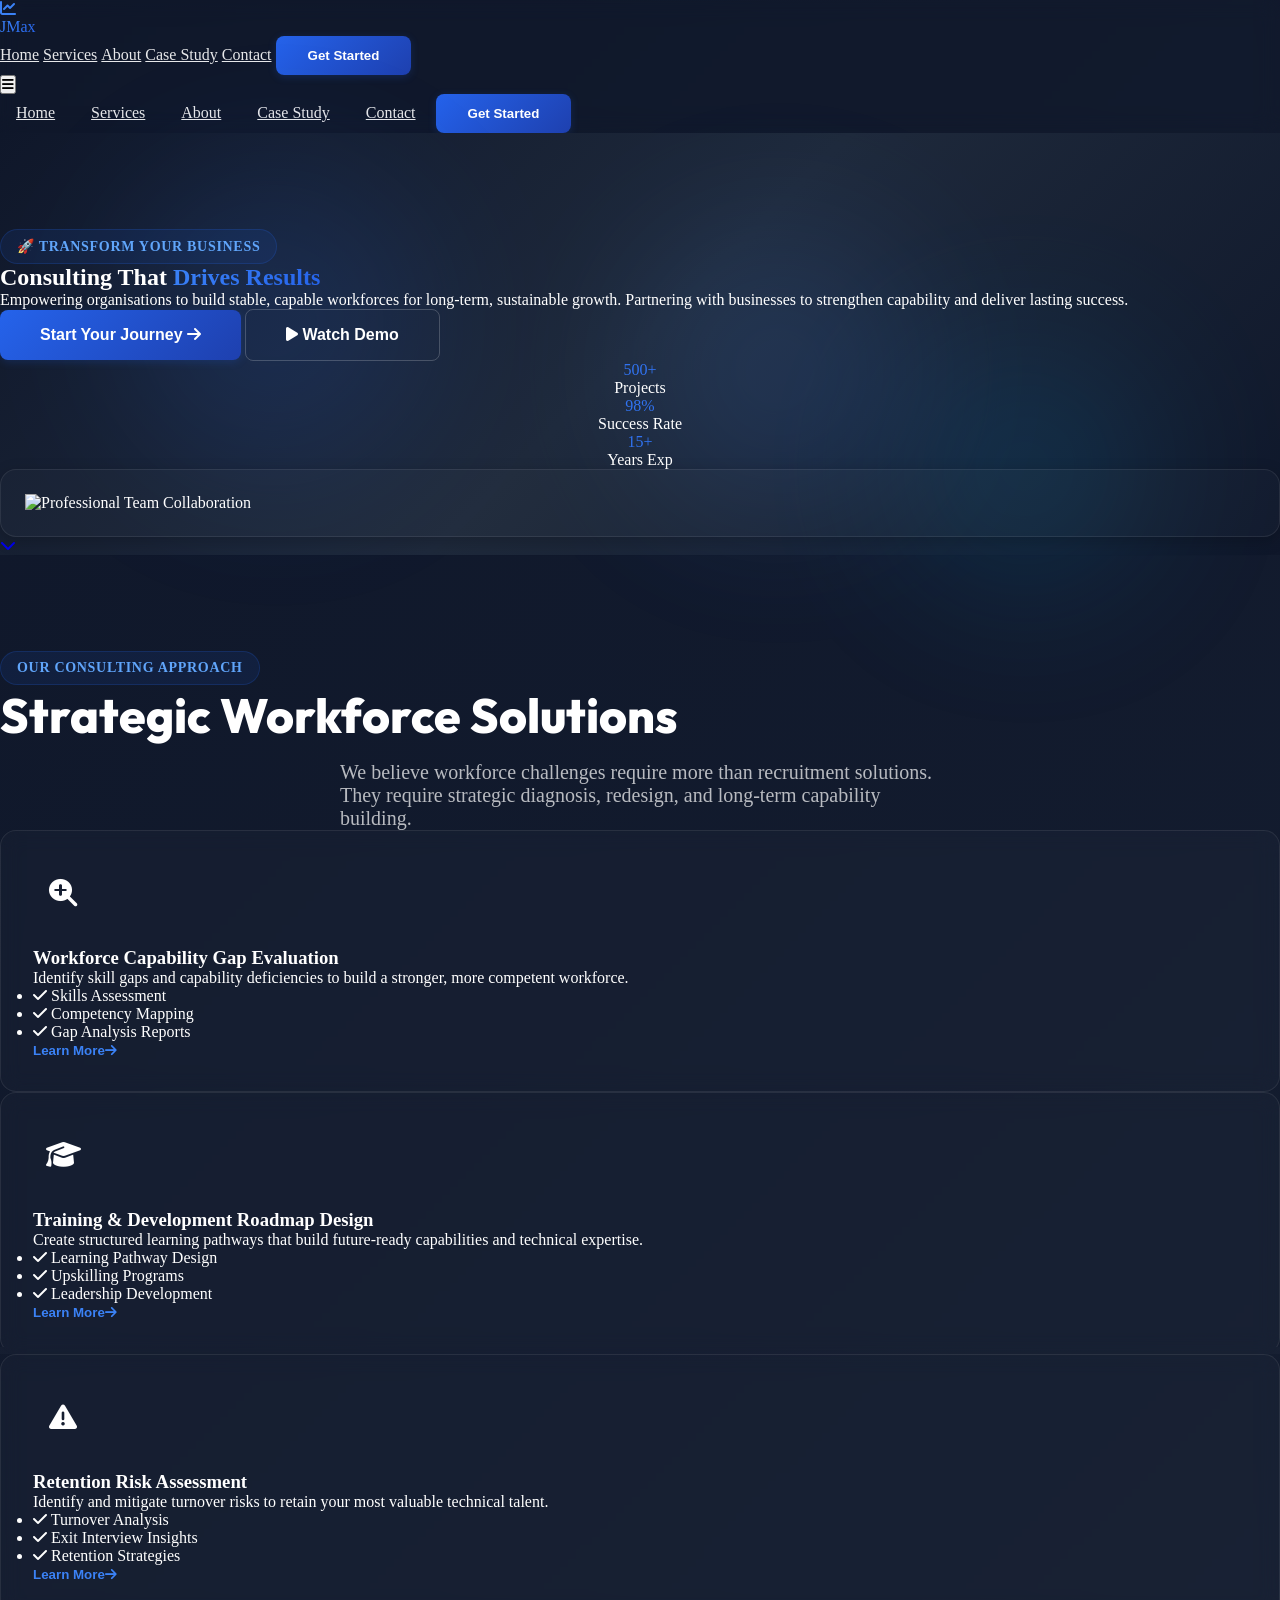
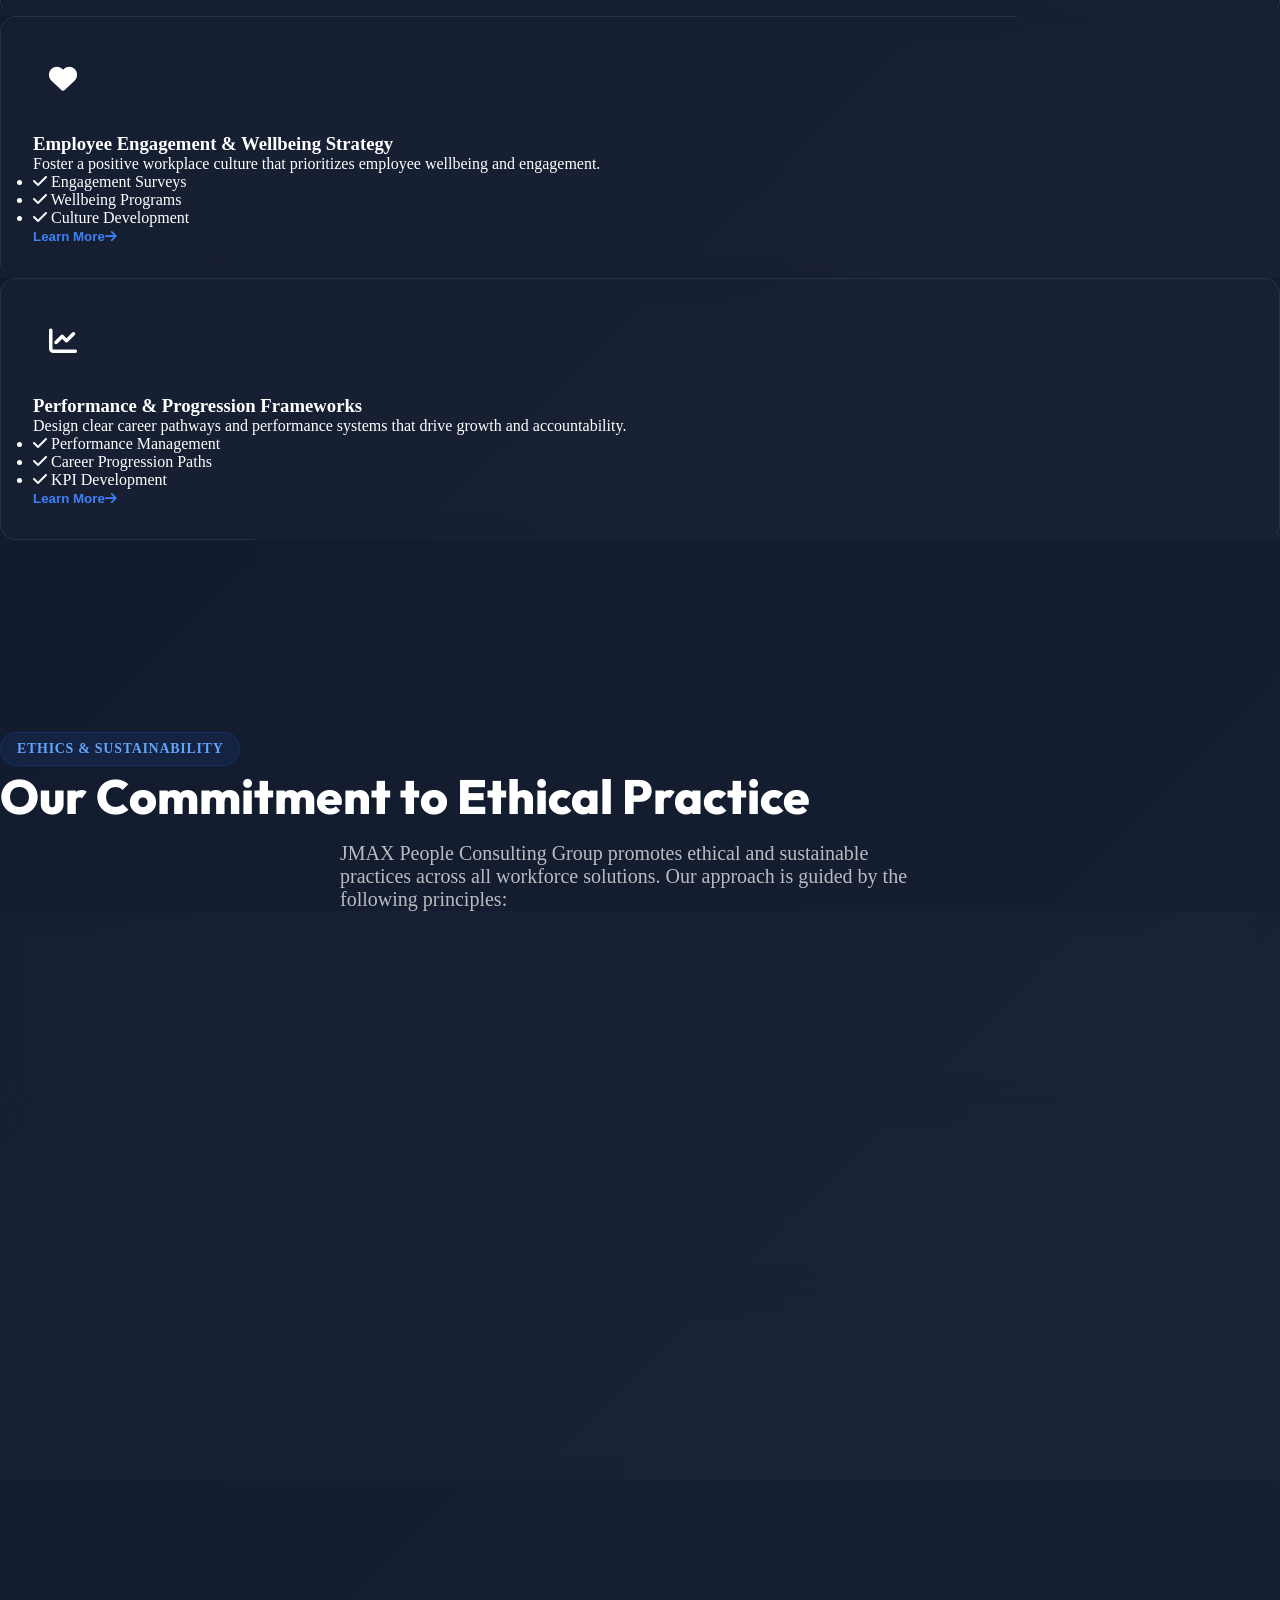
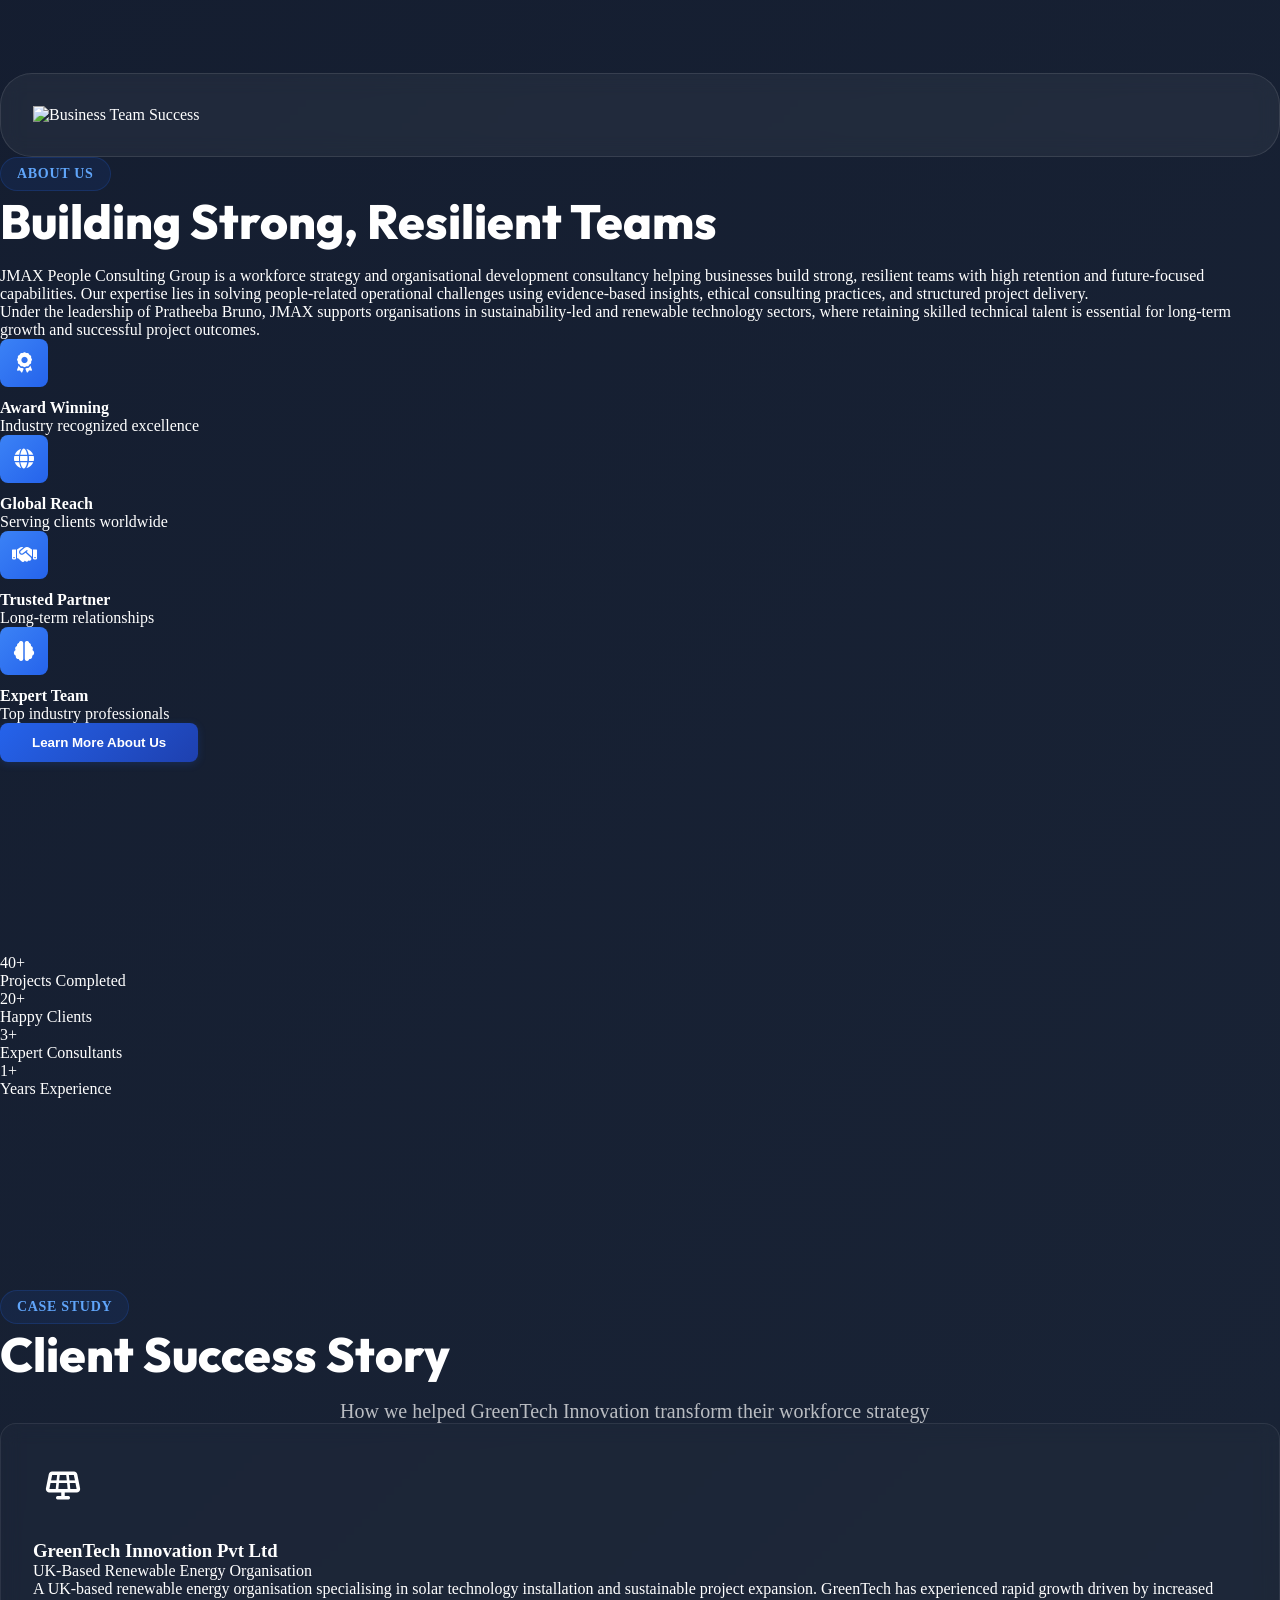
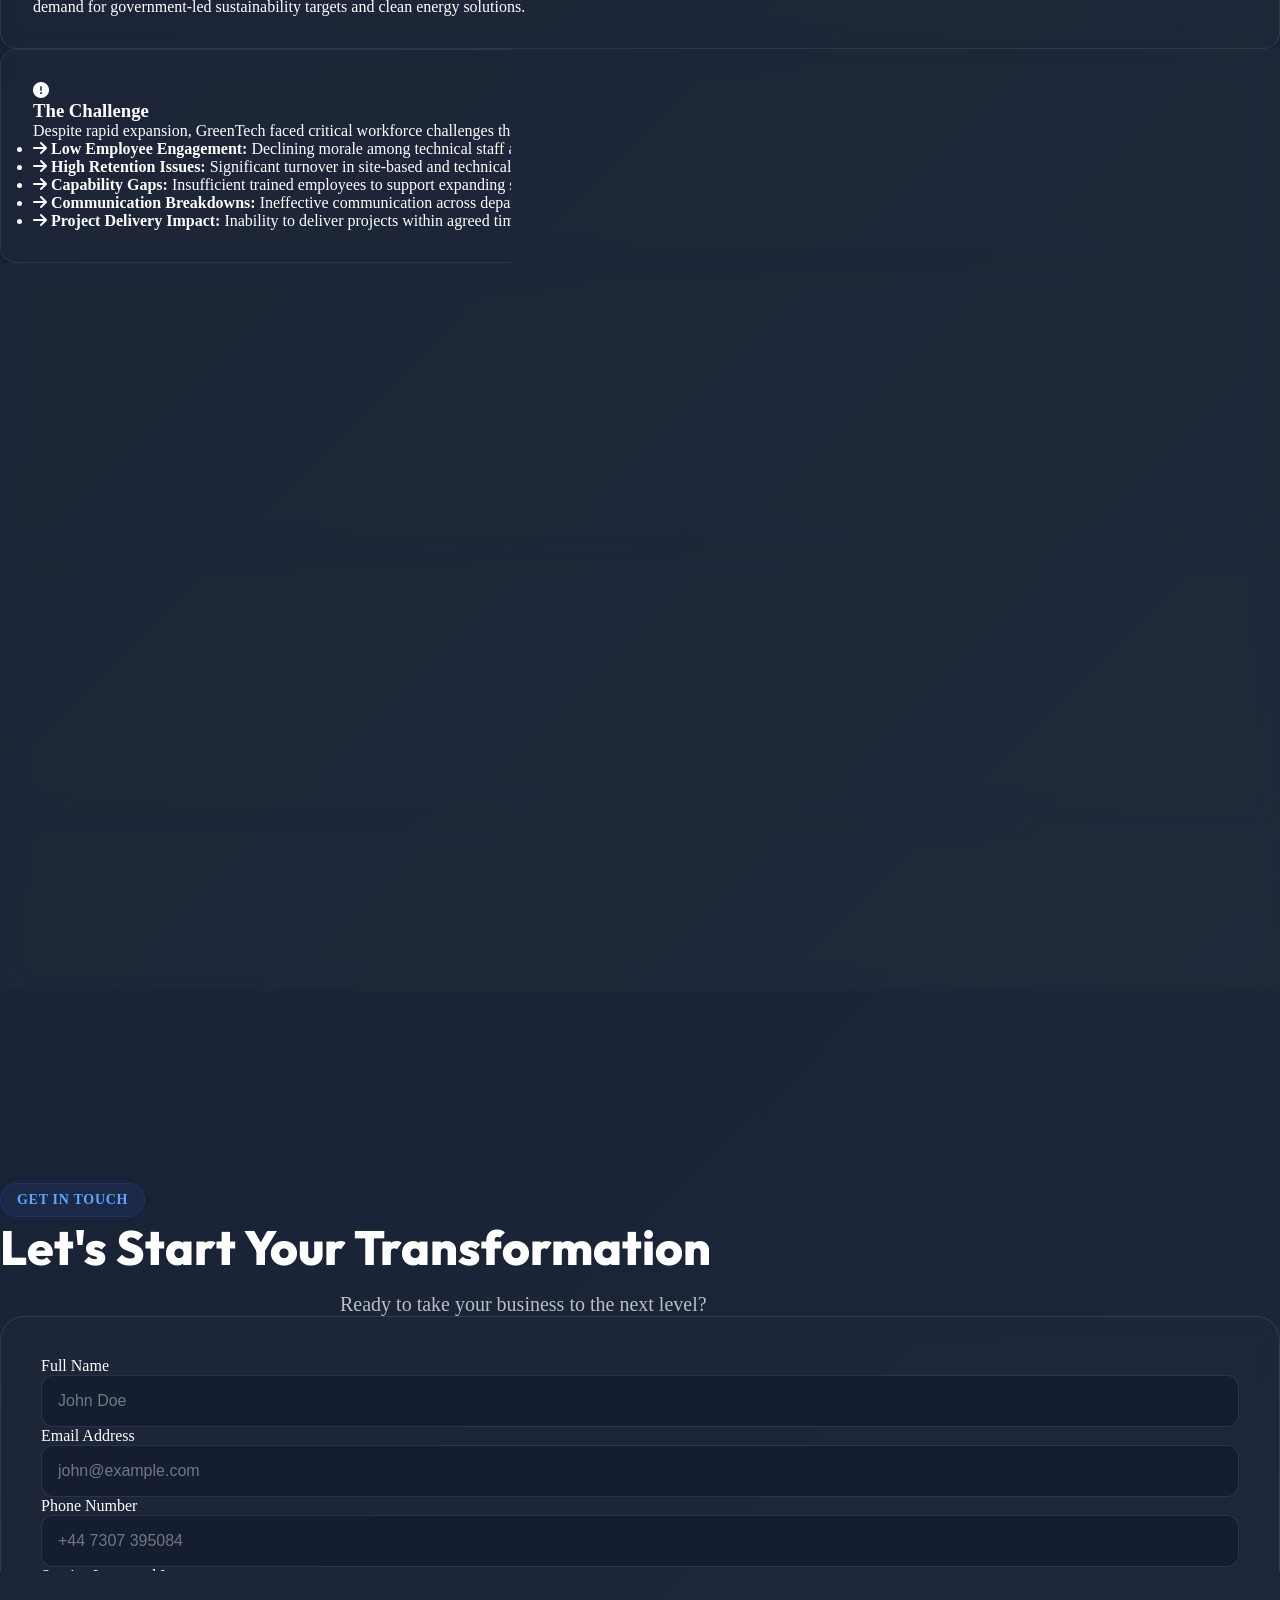
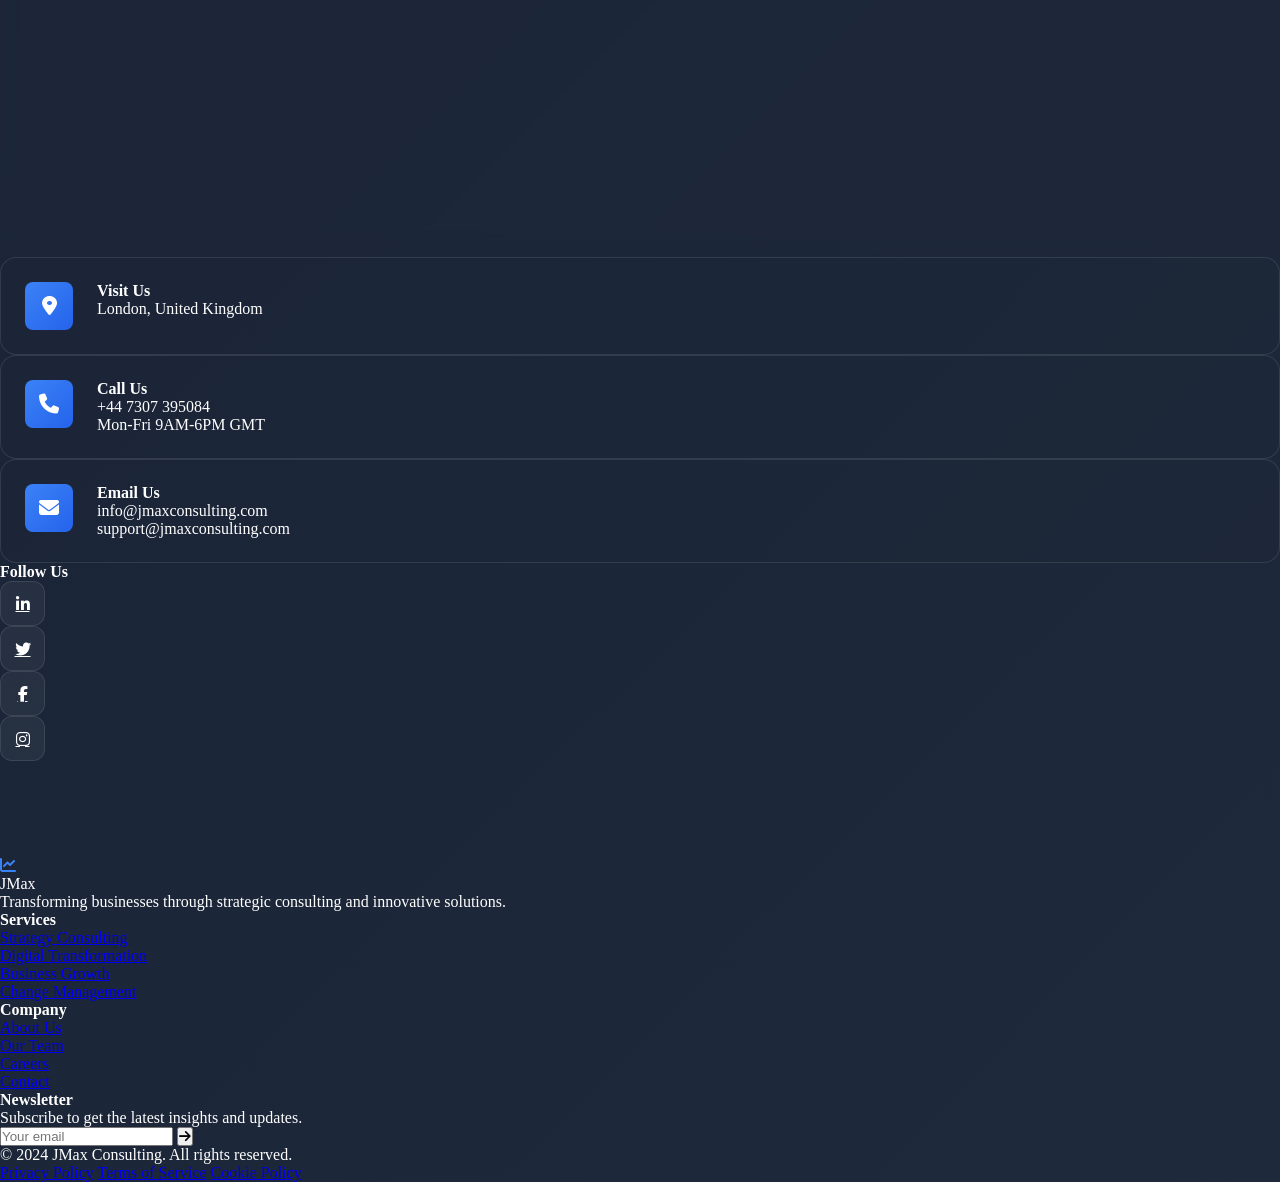
==== index.html @ 7fcb37c4 "Initial commit: JMAX Consulting landing page" ====
<!DOCTYPE html>
<html lang="en">

<head>
    <meta charset="UTF-8">
    <meta name="viewport" content="width=device-width, initial-scale=1.0">
    <meta name="description"
        content="JMax Consulting - Transform your business with expert consulting services in strategy, digital transformation, and business growth.">
    <title>JMax Consulting - Transform Your Business</title>

    <!-- Tailwind CSS -->
    <script src="https://cdn.tailwindcss.com"></script>

    <!-- Google Fonts -->
    <link rel="preconnect" href="https://fonts.googleapis.com">
    <link rel="preconnect" href="https://fonts.gstatic.com" crossorigin>
    <link
        href="https://fonts.googleapis.com/css2?family=Inter:wght@300;400;500;600;700;800;900&family=Outfit:wght@300;400;500;600;700;800;900&display=swap"
        rel="stylesheet">

    <!-- Font Awesome -->
    <link rel="stylesheet" href="https://cdnjs.cloudflare.com/ajax/libs/font-awesome/6.5.1/css/all.min.css">

    <!-- Custom Styles -->
    <link rel="stylesheet" href="styles.css">

    <!-- Tailwind Config -->
    <script>
        tailwind.config = {
            theme: {
                extend: {
                    fontFamily: {
                        'inter': ['Inter', 'sans-serif'],
                        'outfit': ['Outfit', 'sans-serif'],
                    },
                    colors: {
                        primary: {
                            50: '#f0f9ff',
                            100: '#e0f2fe',
                            200: '#bae6fd',
                            300: '#7dd3fc',
                            400: '#38bdf8',
                            500: '#0ea5e9',
                            600: '#0284c7',
                            700: '#0369a1',
                            800: '#075985',
                            900: '#0c4a6e',
                        },
                        accent: {
                            50: '#fdf4ff',
                            100: '#fae8ff',
                            200: '#f5d0fe',
                            300: '#f0abfc',
                            400: '#e879f9',
                            500: '#d946ef',
                            600: '#c026d3',
                            700: '#a21caf',
                            800: '#86198f',
                            900: '#701a75',
                        }
                    }
                }
            }
        }
    </script>
</head>

<body class="font-inter antialiased">

    <!-- Navigation -->
    <nav id="navbar" class="fixed w-full z-50 transition-all duration-300">
        <div class="container mx-auto px-6 py-4">
            <div class="flex items-center justify-between">
                <!-- Logo -->
                <div class="flex items-center space-x-2">
                    <div class="logo-icon">
                        <i class="fas fa-chart-line text-3xl"></i>
                    </div>
                    <span class="text-2xl font-outfit font-bold logo-text">JMax</span>
                </div>

                <!-- Desktop Menu -->
                <div class="hidden md:flex items-center space-x-8">
                    <a href="#home" class="nav-link">Home</a>
                    <a href="#services" class="nav-link">Services</a>
                    <a href="#about" class="nav-link">About</a>
                    <a href="#case-study" class="nav-link">Case Study</a>
                    <a href="#contact" class="nav-link">Contact</a>
                    <button class="btn-primary">Get Started</button>
                </div>

                <!-- Mobile Menu Button -->
                <button id="mobile-menu-btn" class="md:hidden text-white">
                    <i class="fas fa-bars text-2xl"></i>
                </button>
            </div>

            <!-- Mobile Menu -->
            <div id="mobile-menu" class="hidden md:hidden mt-4 pb-4">
                <div class="flex flex-col space-y-4">
                    <a href="#home" class="nav-link-mobile">Home</a>
                    <a href="#services" class="nav-link-mobile">Services</a>
                    <a href="#about" class="nav-link-mobile">About</a>
                    <a href="#case-study" class="nav-link-mobile">Case Study</a>
                    <a href="#contact" class="nav-link-mobile">Contact</a>
                    <button class="btn-primary w-full">Get Started</button>
                </div>
            </div>
        </div>
    </nav>

    <!-- Hero Section -->
    <section id="home" class="hero-section min-h-screen flex items-center relative overflow-hidden">
        <!-- Animated Background Elements -->
        <div class="absolute inset-0 overflow-hidden">
            <div class="floating-shape shape-1"></div>
            <div class="floating-shape shape-2"></div>
            <div class="floating-shape shape-3"></div>
        </div>

        <div class="container mx-auto px-6 relative z-10">
            <div class="grid md:grid-cols-2 gap-12 items-center">
                <div class="text-white space-y-6 animate-fade-in-up">
                    <div class="inline-block">
                        <span class="badge">🚀 Transform Your Business</span>
                    </div>
                    <h1 class="text-5xl md:text-7xl font-outfit font-bold leading-tight">
                        Consulting That
                        <span class="gradient-text">Drives Results</span>
                    </h1>
                    <p class="text-xl text-gray-200 leading-relaxed">
                        Empowering organisations to build stable, capable workforces for long-term,
                        sustainable growth. Partnering with businesses to strengthen capability and
                        deliver lasting success.
                    </p>
                    <div class="flex flex-col sm:flex-row gap-4 pt-4">
                        <button class="btn-primary btn-large group">
                            Start Your Journey
                            <i class="fas fa-arrow-right ml-2 group-hover:translate-x-1 transition-transform"></i>
                        </button>
                        <button class="btn-secondary btn-large group">
                            <i class="fas fa-play mr-2"></i>
                            Watch Demo
                        </button>
                    </div>

                    <!-- Stats -->
                    <div class="grid grid-cols-3 gap-6 pt-8">
                        <div class="stat-card">
                            <div class="text-3xl font-bold gradient-text">500+</div>
                            <div class="text-sm text-gray-300">Projects</div>
                        </div>
                        <div class="stat-card">
                            <div class="text-3xl font-bold gradient-text">98%</div>
                            <div class="text-sm text-gray-300">Success Rate</div>
                        </div>
                        <div class="stat-card">
                            <div class="text-3xl font-bold gradient-text">15+</div>
                            <div class="text-sm text-gray-300">Years Exp</div>
                        </div>
                    </div>
                </div>

                <!-- Hero Image/Illustration -->
                <div class="relative animate-fade-in">
                    <div class="hero-card">
                        <img src="https://images.unsplash.com/photo-1522071820081-009f0129c71c?w=1200&q=80"
                            alt="Professional Team Collaboration" class="w-full rounded-xl" id="hero-image">
                    </div>
                </div>
            </div>
        </div>

        <!-- Scroll Indicator -->
        <div class="absolute bottom-8 left-1/2 transform -translate-x-1/2 animate-bounce">
            <a href="#services" class="text-white opacity-70 hover:opacity-100 transition-opacity">
                <i class="fas fa-chevron-down text-2xl"></i>
            </a>
        </div>
    </section>

    <!-- Services Section -->
    <section id="services" class="section-padding bg-gradient-to-b from-gray-900 to-gray-800">
        <div class="container mx-auto px-6">
            <div class="text-center mb-16 animate-on-scroll">
                <span class="badge mb-4">Our Consulting Approach</span>
                <h2 class="section-title">Strategic Workforce Solutions</h2>
                <p class="section-subtitle">We believe workforce challenges require more than recruitment solutions.
                    They require strategic diagnosis, redesign, and long-term capability building.</p>
            </div>

            <div class="grid md:grid-cols-2 lg:grid-cols-3 gap-8">
                <!-- Service Card 1 -->
                <div class="service-card animate-on-scroll" style="animation-delay: 0.1s">
                    <div class="service-icon bg-gradient-to-br from-blue-500 to-cyan-500">
                        <i class="fas fa-search-plus"></i>
                    </div>
                    <h3 class="text-2xl font-bold text-white mb-3">Workforce Capability Gap Evaluation</h3>
                    <p class="text-gray-300 mb-4">
                        Identify skill gaps and capability deficiencies to build a stronger, more competent workforce.
                    </p>
                    <ul class="space-y-2 mb-6">
                        <li class="flex items-center text-gray-400">
                            <i class="fas fa-check text-green-400 mr-2"></i>
                            Skills Assessment
                        </li>
                        <li class="flex items-center text-gray-400">
                            <i class="fas fa-check text-green-400 mr-2"></i>
                            Competency Mapping
                        </li>
                        <li class="flex items-center text-gray-400">
                            <i class="fas fa-check text-green-400 mr-2"></i>
                            Gap Analysis Reports
                        </li>
                    </ul>
                    <button class="btn-link group">
                        Learn More
                        <i class="fas fa-arrow-right ml-2 group-hover:translate-x-1 transition-transform"></i>
                    </button>
                </div>

                <!-- Service Card 2 -->
                <div class="service-card animate-on-scroll" style="animation-delay: 0.2s">
                    <div class="service-icon bg-gradient-to-br from-purple-500 to-pink-500">
                        <i class="fas fa-graduation-cap"></i>
                    </div>
                    <h3 class="text-2xl font-bold text-white mb-3">Training & Development Roadmap Design</h3>
                    <p class="text-gray-300 mb-4">
                        Create structured learning pathways that build future-ready capabilities and technical
                        expertise.
                    </p>
                    <ul class="space-y-2 mb-6">
                        <li class="flex items-center text-gray-400">
                            <i class="fas fa-check text-green-400 mr-2"></i>
                            Learning Pathway Design
                        </li>
                        <li class="flex items-center text-gray-400">
                            <i class="fas fa-check text-green-400 mr-2"></i>
                            Upskilling Programs
                        </li>
                        <li class="flex items-center text-gray-400">
                            <i class="fas fa-check text-green-400 mr-2"></i>
                            Leadership Development
                        </li>
                    </ul>
                    <button class="btn-link group">
                        Learn More
                        <i class="fas fa-arrow-right ml-2 group-hover:translate-x-1 transition-transform"></i>
                    </button>
                </div>

                <!-- Service Card 3 -->
                <div class="service-card animate-on-scroll" style="animation-delay: 0.3s">
                    <div class="service-icon bg-gradient-to-br from-orange-500 to-red-500">
                        <i class="fas fa-exclamation-triangle"></i>
                    </div>
                    <h3 class="text-2xl font-bold text-white mb-3">Retention Risk Assessment</h3>
                    <p class="text-gray-300 mb-4">
                        Identify and mitigate turnover risks to retain your most valuable technical talent.
                    </p>
                    <ul class="space-y-2 mb-6">
                        <li class="flex items-center text-gray-400">
                            <i class="fas fa-check text-green-400 mr-2"></i>
                            Turnover Analysis
                        </li>
                        <li class="flex items-center text-gray-400">
                            <i class="fas fa-check text-green-400 mr-2"></i>
                            Exit Interview Insights
                        </li>
                        <li class="flex items-center text-gray-400">
                            <i class="fas fa-check text-green-400 mr-2"></i>
                            Retention Strategies
                        </li>
                    </ul>
                    <button class="btn-link group">
                        Learn More
                        <i class="fas fa-arrow-right ml-2 group-hover:translate-x-1 transition-transform"></i>
                    </button>
                </div>

                <!-- Service Card 4 -->
                <div class="service-card animate-on-scroll" style="animation-delay: 0.4s">
                    <div class="service-icon bg-gradient-to-br from-green-500 to-emerald-500">
                        <i class="fas fa-heart"></i>
                    </div>
                    <h3 class="text-2xl font-bold text-white mb-3">Employee Engagement & Wellbeing Strategy</h3>
                    <p class="text-gray-300 mb-4">
                        Foster a positive workplace culture that prioritizes employee wellbeing and engagement.
                    </p>
                    <ul class="space-y-2 mb-6">
                        <li class="flex items-center text-gray-400">
                            <i class="fas fa-check text-green-400 mr-2"></i>
                            Engagement Surveys
                        </li>
                        <li class="flex items-center text-gray-400">
                            <i class="fas fa-check text-green-400 mr-2"></i>
                            Wellbeing Programs
                        </li>
                        <li class="flex items-center text-gray-400">
                            <i class="fas fa-check text-green-400 mr-2"></i>
                            Culture Development
                        </li>
                    </ul>
                    <button class="btn-link group">
                        Learn More
                        <i class="fas fa-arrow-right ml-2 group-hover:translate-x-1 transition-transform"></i>
                    </button>
                </div>

                <!-- Service Card 5 -->
                <div class="service-card animate-on-scroll" style="animation-delay: 0.5s">
                    <div class="service-icon bg-gradient-to-br from-indigo-500 to-blue-500">
                        <i class="fas fa-chart-line"></i>
                    </div>
                    <h3 class="text-2xl font-bold text-white mb-3">Performance & Progression Frameworks</h3>
                    <p class="text-gray-300 mb-4">
                        Design clear career pathways and performance systems that drive growth and accountability.
                    </p>
                    <ul class="space-y-2 mb-6">
                        <li class="flex items-center text-gray-400">
                            <i class="fas fa-check text-green-400 mr-2"></i>
                            Performance Management
                        </li>
                        <li class="flex items-center text-gray-400">
                            <i class="fas fa-check text-green-400 mr-2"></i>
                            Career Progression Paths
                        </li>
                        <li class="flex items-center text-gray-400">
                            <i class="fas fa-check text-green-400 mr-2"></i>
                            KPI Development
                        </li>
                    </ul>
                    <button class="btn-link group">
                        Learn More
                        <i class="fas fa-arrow-right ml-2 group-hover:translate-x-1 transition-transform"></i>
                    </button>
                </div>
            </div>
        </div>
    </section>

    <!-- Ethics & Sustainability Section -->
    <section class="section-padding bg-gray-900 relative overflow-hidden">
        <div class="absolute inset-0 opacity-10">
            <div class="absolute top-0 right-0 w-96 h-96 bg-green-500 rounded-full filter blur-3xl"></div>
            <div class="absolute bottom-0 left-0 w-96 h-96 bg-blue-500 rounded-full filter blur-3xl"></div>
        </div>

        <div class="container mx-auto px-6 relative z-10">
            <div class="text-center mb-16 animate-on-scroll">
                <span class="badge mb-4">Ethics & Sustainability</span>
                <h2 class="section-title">Our Commitment to Ethical Practice</h2>
                <p class="section-subtitle">
                    JMAX People Consulting Group promotes ethical and sustainable practices across all workforce
                    solutions.
                    Our approach is guided by the following principles:
                </p>
            </div>

            <div class="grid md:grid-cols-3 gap-8">
                <!-- Ethics Card 1 -->
                <div class="service-card animate-on-scroll" style="animation-delay: 0.1s">
                    <div class="service-icon bg-gradient-to-br from-blue-500 to-indigo-500">
                        <i class="fas fa-shield-alt"></i>
                    </div>
                    <h3 class="text-2xl font-bold text-white mb-3">Ethical Governance & Data Confidentiality</h3>
                    <p class="text-gray-300 mb-4">
                        Upholding strong governance standards and protecting client and employee data with integrity.
                    </p>
                </div>

                <!-- Ethics Card 2 -->
                <div class="service-card animate-on-scroll" style="animation-delay: 0.2s">
                    <div class="service-icon bg-gradient-to-br from-green-500 to-teal-500">
                        <i class="fas fa-leaf"></i>
                    </div>
                    <h3 class="text-2xl font-bold text-white mb-3">Sustainable Workforce Models</h3>
                    <p class="text-gray-300 mb-4">
                        Designing long-term workforce solutions that reduce attrition and minimise recruitment waste.
                    </p>
                </div>

                <!-- Ethics Card 3 -->
                <div class="service-card animate-on-scroll" style="animation-delay: 0.3s">
                    <div class="service-icon bg-gradient-to-br from-purple-500 to-pink-500">
                        <i class="fas fa-hands-helping"></i>
                    </div>
                    <h3 class="text-2xl font-bold text-white mb-3">Inclusive Workplaces & Fair Work Practices</h3>
                    <p class="text-gray-300 mb-4">
                        Supporting inclusive environments that promote fairness, wellbeing, and equal opportunity.
                    </p>
                </div>
            </div>
        </div>
    </section>

    <!-- About Section -->
    <section id="about" class="section-padding bg-gray-900 relative overflow-hidden">
        <div class="absolute inset-0 opacity-10">
            <div class="absolute top-0 left-0 w-96 h-96 bg-blue-500 rounded-full filter blur-3xl"></div>
            <div class="absolute bottom-0 right-0 w-96 h-96 bg-purple-500 rounded-full filter blur-3xl"></div>
        </div>

        <div class="container mx-auto px-6 relative z-10">
            <div class="grid md:grid-cols-2 gap-12 items-center">
                <div class="animate-on-scroll">
                    <div class="about-image-container">
                        <img src="https://images.unsplash.com/photo-1552664730-d307ca884978?w=1200&q=80"
                            alt="Business Team Success" class="w-full rounded-xl" id="about-image">
                    </div>
                </div>

                <div class="space-y-6 animate-on-scroll">
                    <span class="badge">About Us</span>
                    <h2 class="section-title">Building Strong, Resilient Teams</h2>
                    <p class="text-gray-300 text-lg leading-relaxed">
                        JMAX People Consulting Group is a workforce strategy and organisational development
                        consultancy helping businesses build strong, resilient teams with high retention and
                        future-focused capabilities. Our expertise lies in solving people-related operational
                        challenges using evidence-based insights, ethical consulting practices, and structured
                        project delivery.
                    </p>
                    <p class="text-gray-300 text-lg leading-relaxed">
                        Under the leadership of Pratheeba Bruno, JMAX supports organisations in sustainability-led
                        and renewable technology sectors, where retaining skilled technical talent is essential
                        for long-term growth and successful project outcomes.
                    </p>

                    <div class="grid grid-cols-2 gap-6 pt-6">
                        <div class="feature-item">
                            <div class="feature-icon">
                                <i class="fas fa-award"></i>
                            </div>
                            <h4 class="text-white font-semibold mb-1">Award Winning</h4>
                            <p class="text-gray-400 text-sm">Industry recognized excellence</p>
                        </div>
                        <div class="feature-item">
                            <div class="feature-icon">
                                <i class="fas fa-globe"></i>
                            </div>
                            <h4 class="text-white font-semibold mb-1">Global Reach</h4>
                            <p class="text-gray-400 text-sm">Serving clients worldwide</p>
                        </div>
                        <div class="feature-item">
                            <div class="feature-icon">
                                <i class="fas fa-handshake"></i>
                            </div>
                            <h4 class="text-white font-semibold mb-1">Trusted Partner</h4>
                            <p class="text-gray-400 text-sm">Long-term relationships</p>
                        </div>
                        <div class="feature-item">
                            <div class="feature-icon">
                                <i class="fas fa-brain"></i>
                            </div>
                            <h4 class="text-white font-semibold mb-1">Expert Team</h4>
                            <p class="text-gray-400 text-sm">Top industry professionals</p>
                        </div>
                    </div>

                    <button class="btn-primary mt-6">
                        Learn More About Us
                    </button>
                </div>
            </div>
        </div>
    </section>

    <!-- Stats Section -->
    <section class="section-padding bg-gradient-to-r from-blue-600 via-purple-600 to-pink-600">
        <div class="container mx-auto px-6">
            <div class="grid md:grid-cols-4 gap-8 text-center">
                <div class="animate-on-scroll">
                    <div class="text-5xl font-bold text-white mb-2" data-count="500">0</div>
                    <div class="text-xl text-white opacity-90">Projects Completed</div>
                </div>
                <div class="animate-on-scroll" style="animation-delay: 0.1s">
                    <div class="text-5xl font-bold text-white mb-2" data-count="250">0</div>
                    <div class="text-xl text-white opacity-90">Happy Clients</div>
                </div>
                <div class="animate-on-scroll" style="animation-delay: 0.2s">
                    <div class="text-5xl font-bold text-white mb-2" data-count="50">0</div>
                    <div class="text-xl text-white opacity-90">Expert Consultants</div>
                </div>
                <div class="animate-on-scroll" style="animation-delay: 0.3s">
                    <div class="text-5xl font-bold text-white mb-2" data-count="15">0</div>
                    <div class="text-xl text-white opacity-90">Years Experience</div>
                </div>
            </div>
        </div>
    </section>

    <!-- Case Study Section -->
    <section id="case-study" class="section-padding bg-gradient-to-b from-gray-900 to-gray-800">
        <div class="container mx-auto px-6">
            <div class="text-center mb-16 animate-on-scroll">
                <span class="badge mb-4">Case Study</span>
                <h2 class="section-title">Client Success Story</h2>
                <p class="section-subtitle">How we helped GreenTech Innovation transform their workforce strategy</p>
            </div>

            <div class="max-w-5xl mx-auto">
                <!-- Client Overview -->
                <div class="service-card mb-8 animate-on-scroll">
                    <div class="flex items-start gap-4 mb-6">
                        <div class="service-icon bg-gradient-to-br from-green-500 to-emerald-500">
                            <i class="fas fa-solar-panel"></i>
                        </div>
                        <div>
                            <h3 class="text-2xl font-bold text-white mb-2">GreenTech Innovation Pvt Ltd</h3>
                            <p class="text-blue-400 font-semibold">UK-Based Renewable Energy Organisation</p>
                        </div>
                    </div>

                    <p class="text-gray-300 leading-relaxed mb-4">
                        A UK-based renewable energy organisation specialising in solar technology installation and
                        sustainable project expansion. GreenTech has experienced rapid growth driven by increased demand
                        for government-led sustainability targets and clean energy solutions.
                    </p>
                </div>

                <!-- Challenge -->
                <div class="service-card mb-8 animate-on-scroll" style="animation-delay: 0.1s">
                    <div class="flex items-center gap-3 mb-4">
                        <i class="fas fa-exclamation-circle text-red-400 text-2xl"></i>
                        <h3 class="text-2xl font-bold text-white">The Challenge</h3>
                    </div>

                    <div class="space-y-4 text-gray-300">
                        <p class="leading-relaxed">
                            Despite rapid expansion, GreenTech faced critical workforce challenges that threatened
                            operational performance and project delivery:
                        </p>

                        <ul class="space-y-3">
                            <li class="flex items-start gap-3">
                                <i class="fas fa-arrow-right text-blue-400 mt-1"></i>
                                <span><strong class="text-white">Low Employee Engagement:</strong> Declining morale
                                    among
                                    technical staff affecting productivity and quality</span>
                            </li>
                            <li class="flex items-start gap-3">
                                <i class="fas fa-arrow-right text-blue-400 mt-1"></i>
                                <span><strong class="text-white">High Retention Issues:</strong> Significant turnover in
                                    site-based and technical roles requiring specialized expertise</span>
                            </li>
                            <li class="flex items-start gap-3">
                                <i class="fas fa-arrow-right text-blue-400 mt-1"></i>
                                <span><strong class="text-white">Capability Gaps:</strong> Insufficient trained
                                    employees to
                                    support expanding solar projects</span>
                            </li>
                            <li class="flex items-start gap-3">
                                <i class="fas fa-arrow-right text-blue-400 mt-1"></i>
                                <span><strong class="text-white">Communication Breakdowns:</strong> Ineffective
                                    communication across departments and operational sites leading to unclear role
                                    expectations</span>
                            </li>
                            <li class="flex items-start gap-3">
                                <i class="fas fa-arrow-right text-blue-400 mt-1"></i>
                                <span><strong class="text-white">Project Delivery Impact:</strong> Inability to deliver
                                    projects within agreed timelines and budgets</span>
                            </li>
                        </ul>
                    </div>
                </div>

                <!-- Our Approach -->
                <div class="service-card mb-8 animate-on-scroll" style="animation-delay: 0.2s">
                    <div class="flex items-center gap-3 mb-4">
                        <i class="fas fa-lightbulb text-yellow-400 text-2xl"></i>
                        <h3 class="text-2xl font-bold text-white">Our Approach</h3>
                    </div>

                    <p class="text-gray-300 leading-relaxed mb-6">
                        JMAX People Consulting Group conducted a comprehensive workforce analysis to identify root
                        causes of employee disengagement and attrition, with particular focus on communication
                        breakdowns and capability development.
                    </p>

                    <div class="grid md:grid-cols-2 gap-4">
                        <div class="bg-gray-800 bg-opacity-50 p-4 rounded-lg border border-gray-700">
                            <h4 class="text-white font-semibold mb-2 flex items-center gap-2">
                                <i class="fas fa-search text-blue-400"></i>
                                Root Cause Analysis
                            </h4>
                            <p class="text-gray-400 text-sm">Identified communication gaps and engagement barriers</p>
                        </div>
                        <div class="bg-gray-800 bg-opacity-50 p-4 rounded-lg border border-gray-700">
                            <h4 class="text-white font-semibold mb-2 flex items-center gap-2">
                                <i class="fas fa-users text-blue-400"></i>
                                Workforce Strategy
                            </h4>
                            <p class="text-gray-400 text-sm">Designed structured retention and capability framework</p>
                        </div>
                        <div class="bg-gray-800 bg-opacity-50 p-4 rounded-lg border border-gray-700">
                            <h4 class="text-white font-semibold mb-2 flex items-center gap-2">
                                <i class="fas fa-comments text-blue-400"></i>
                                Communication Enhancement
                            </h4>
                            <p class="text-gray-400 text-sm">Implemented cross-departmental communication protocols</p>
                        </div>
                        <div class="bg-gray-800 bg-opacity-50 p-4 rounded-lg border border-gray-700">
                            <h4 class="text-white font-semibold mb-2 flex items-center gap-2">
                                <i class="fas fa-graduation-cap text-blue-400"></i>
                                Training Programs
                            </h4>
                            <p class="text-gray-400 text-sm">Developed targeted technical and leadership development</p>
                        </div>
                    </div>
                </div>

                <!-- Key Deliverables -->
                <div class="service-card mb-8 animate-on-scroll" style="animation-delay: 0.3s">
                    <div class="flex items-center gap-3 mb-4">
                        <i class="fas fa-check-circle text-green-400 text-2xl"></i>
                        <h3 class="text-2xl font-bold text-white">Key Deliverables</h3>
                    </div>

                    <div class="grid md:grid-cols-3 gap-4">
                        <div class="text-center p-4">
                            <div class="text-4xl font-bold text-blue-400 mb-2">
                                <i class="fas fa-file-alt"></i>
                            </div>
                            <h4 class="text-white font-semibold mb-1">Workforce Capability Assessment</h4>
                            <p class="text-gray-400 text-sm">Comprehensive skills gap analysis</p>
                        </div>
                        <div class="text-center p-4">
                            <div class="text-4xl font-bold text-blue-400 mb-2">
                                <i class="fas fa-road"></i>
                            </div>
                            <h4 class="text-white font-semibold mb-1">Retention Strategy Roadmap</h4>
                            <p class="text-gray-400 text-sm">Long-term employee engagement plan</p>
                        </div>
                        <div class="text-center p-4">
                            <div class="text-4xl font-bold text-blue-400 mb-2">
                                <i class="fas fa-chart-line"></i>
                            </div>
                            <h4 class="text-white font-semibold mb-1">Performance Frameworks</h4>
                            <p class="text-gray-400 text-sm">Clear progression and accountability systems</p>
                        </div>
                    </div>
                </div>

                <!-- Impact Statement -->
                <div class="service-card bg-gradient-to-br from-blue-900 to-blue-800 border-blue-700 animate-on-scroll"
                    style="animation-delay: 0.4s">
                    <div class="text-center">
                        <i class="fas fa-quote-left text-blue-400 text-3xl mb-4"></i>
                        <p class="text-xl text-white leading-relaxed mb-6 italic">
                            "JMAX's structured approach helped us understand the real issues affecting our workforce.
                            Their focus on communication and capability development has been transformational for our
                            organisation."
                        </p>
                        <div class="flex items-center justify-center gap-4">
                            <div
                                class="w-12 h-12 rounded-full bg-gradient-to-br from-blue-500 to-blue-600 flex items-center justify-center">
                                <i class="fas fa-user text-white"></i>
                            </div>
                            <div class="text-left">
                                <div class="text-white font-semibold">Operations Director</div>
                                <div class="text-blue-300 text-sm">GreenTech Innovation Pvt Ltd</div>
                            </div>
                        </div>
                    </div>
                </div>
            </div>
        </div>
    </section>


    <!-- Contact Section -->
    <section id="contact" class="section-padding bg-gradient-to-b from-gray-800 to-gray-900 relative overflow-hidden">
        <div class="absolute inset-0 opacity-10">
            <div
                class="absolute top-1/2 left-1/2 transform -translate-x-1/2 -translate-y-1/2 w-96 h-96 bg-blue-500 rounded-full filter blur-3xl">
            </div>
        </div>

        <div class="container mx-auto px-6 relative z-10">
            <div class="text-center mb-16 animate-on-scroll">
                <span class="badge mb-4">Get In Touch</span>
                <h2 class="section-title">Let's Start Your Transformation</h2>
                <p class="section-subtitle">Ready to take your business to the next level?</p>
            </div>

            <div class="grid md:grid-cols-2 gap-12 max-w-6xl mx-auto">
                <!-- Contact Form -->
                <div class="contact-form-container animate-on-scroll">
                    <form id="contact-form" class="space-y-6">
                        <div>
                            <label class="block text-white mb-2 font-medium">Full Name</label>
                            <input type="text" id="name" class="form-input" placeholder="John Doe" required>
                        </div>
                        <div>
                            <label class="block text-white mb-2 font-medium">Email Address</label>
                            <input type="email" id="email" class="form-input" placeholder="john@example.com" required>
                        </div>
                        <div>
                            <label class="block text-white mb-2 font-medium">Phone Number</label>
                            <input type="tel" id="phone" class="form-input" placeholder="+44 7307 395084">
                        </div>
                        <div>
                            <label class="block text-white mb-2 font-medium">Service Interested In</label>
                            <select id="service" class="form-input" required>
                                <option value="">Select a service</option>
                                <option value="strategy">Strategy Consulting</option>
                                <option value="digital">Digital Transformation</option>
                                <option value="growth">Business Growth</option>
                                <option value="change">Change Management</option>
                                <option value="risk">Risk Management</option>
                                <option value="operations">Operations Excellence</option>
                            </select>
                        </div>
                        <div>
                            <label class="block text-white mb-2 font-medium">Message</label>
                            <textarea id="message" rows="4" class="form-input"
                                placeholder="Tell us about your project..." required></textarea>
                        </div>
                        <button type="submit" class="btn-primary w-full btn-large">
                            Send Message
                            <i class="fas fa-paper-plane ml-2"></i>
                        </button>
                    </form>
                </div>

                <!-- Contact Info -->
                <div class="space-y-8 animate-on-scroll">
                    <div class="contact-info-card">
                        <div class="contact-icon">
                            <i class="fas fa-map-marker-alt"></i>
                        </div>
                        <div>
                            <h4 class="text-white font-semibold mb-1">Visit Us</h4>
                            <p class="text-gray-300">London, United Kingdom</p>
                        </div>
                    </div>

                    <div class="contact-info-card">
                        <div class="contact-icon">
                            <i class="fas fa-phone"></i>
                        </div>
                        <div>
                            <h4 class="text-white font-semibold mb-1">Call Us</h4>
                            <p class="text-gray-300">+44 7307 395084<br>Mon-Fri 9AM-6PM GMT</p>
                        </div>
                    </div>

                    <div class="contact-info-card">
                        <div class="contact-icon">
                            <i class="fas fa-envelope"></i>
                        </div>
                        <div>
                            <h4 class="text-white font-semibold mb-1">Email Us</h4>
                            <p class="text-gray-300">info@jmaxconsulting.com<br>support@jmaxconsulting.com</p>
                        </div>
                    </div>

                    <div class="pt-6">
                        <h4 class="text-white font-semibold mb-4">Follow Us</h4>
                        <div class="flex space-x-4">
                            <a href="#" class="social-icon">
                                <i class="fab fa-linkedin-in"></i>
                            </a>
                            <a href="#" class="social-icon">
                                <i class="fab fa-twitter"></i>
                            </a>
                            <a href="#" class="social-icon">
                                <i class="fab fa-facebook-f"></i>
                            </a>
                            <a href="#" class="social-icon">
                                <i class="fab fa-instagram"></i>
                            </a>
                        </div>
                    </div>
                </div>
            </div>
        </div>
    </section>

    <!-- Footer -->
    <footer class="bg-gray-950 text-gray-400 py-12">
        <div class="container mx-auto px-6">
            <div class="grid md:grid-cols-4 gap-8 mb-8">
                <div>
                    <div class="flex items-center space-x-2 mb-4">
                        <div class="logo-icon">
                            <i class="fas fa-chart-line text-2xl"></i>
                        </div>
                        <span class="text-xl font-outfit font-bold text-white">JMax</span>
                    </div>
                    <p class="text-sm">
                        Transforming businesses through strategic consulting and innovative solutions.
                    </p>
                </div>

                <div>
                    <h4 class="text-white font-semibold mb-4">Services</h4>
                    <ul class="space-y-2 text-sm">
                        <li><a href="#" class="hover:text-white transition-colors">Strategy Consulting</a></li>
                        <li><a href="#" class="hover:text-white transition-colors">Digital Transformation</a></li>
                        <li><a href="#" class="hover:text-white transition-colors">Business Growth</a></li>
                        <li><a href="#" class="hover:text-white transition-colors">Change Management</a></li>
                    </ul>
                </div>

                <div>
                    <h4 class="text-white font-semibold mb-4">Company</h4>
                    <ul class="space-y-2 text-sm">
                        <li><a href="#" class="hover:text-white transition-colors">About Us</a></li>
                        <li><a href="#" class="hover:text-white transition-colors">Our Team</a></li>
                        <li><a href="#" class="hover:text-white transition-colors">Careers</a></li>
                        <li><a href="#" class="hover:text-white transition-colors">Contact</a></li>
                    </ul>
                </div>

                <div>
                    <h4 class="text-white font-semibold mb-4">Newsletter</h4>
                    <p class="text-sm mb-4">Subscribe to get the latest insights and updates.</p>
                    <form class="flex">
                        <input type="email" placeholder="Your email"
                            class="flex-1 px-4 py-2 bg-gray-800 text-white rounded-l-lg focus:outline-none focus:ring-2 focus:ring-blue-500">
                        <button type="submit"
                            class="px-4 py-2 bg-gradient-to-r from-blue-600 to-purple-600 text-white rounded-r-lg hover:from-blue-700 hover:to-purple-700 transition-all">
                            <i class="fas fa-arrow-right"></i>
                        </button>
                    </form>
                </div>
            </div>

            <div class="border-t border-gray-800 pt-8 flex flex-col md:flex-row justify-between items-center">
                <p class="text-sm">© 2024 JMax Consulting. All rights reserved.</p>
                <div class="flex space-x-6 mt-4 md:mt-0 text-sm">
                    <a href="#" class="hover:text-white transition-colors">Privacy Policy</a>
                    <a href="#" class="hover:text-white transition-colors">Terms of Service</a>
                    <a href="#" class="hover:text-white transition-colors">Cookie Policy</a>
                </div>
            </div>
        </div>
    </footer>

    <!-- Scroll to Top Button -->
    <button id="scroll-top" class="scroll-top-btn">
        <i class="fas fa-arrow-up"></i>
    </button>

    <!-- Custom JavaScript -->
    <script src="script.js"></script>
</body>

</html>
---- styles.css ----
/* ===================================
   CSS Variables & Design System
   =================================== */
:root {
    --primary-gradient: linear-gradient(135deg, #2563eb 0%, #1e40af 100%);
    --secondary-gradient: linear-gradient(135deg, #64748b 0%, #475569 100%);
    --accent-gradient: linear-gradient(135deg, #0ea5e9 0%, #0284c7 100%);
    --dark-bg: #0f172a;
    --card-bg: rgba(255, 255, 255, 0.03);
    --glass-bg: rgba(255, 255, 255, 0.02);
    --border-color: rgba(255, 255, 255, 0.08);
    --shadow-sm: 0 1px 3px rgba(0, 0, 0, 0.1);
    --shadow-md: 0 4px 12px rgba(0, 0, 0, 0.15);
    --shadow-lg: 0 8px 24px rgba(0, 0, 0, 0.2);
    --shadow-glow: 0 0 20px rgba(37, 99, 235, 0.15);
}

/* ===================================
   Base Styles
   =================================== */
* {
    margin: 0;
    padding: 0;
    box-sizing: border-box;
}

html {
    scroll-behavior: smooth;
}

body {
    background: linear-gradient(135deg, #0f172a 0%, #1e293b 100%);
    color: #ffffff;
    overflow-x: hidden;
}

/* ===================================
   Navigation Styles
   =================================== */
#navbar {
    background: transparent;
    backdrop-filter: blur(10px);
    -webkit-backdrop-filter: blur(10px);
}

#navbar.scrolled {
    background: rgba(15, 23, 42, 0.95);
    box-shadow: 0 4px 20px rgba(0, 0, 0, 0.3);
}

.logo-icon {
    background: linear-gradient(135deg, #3b82f6 0%, #2563eb 100%);
    -webkit-background-clip: text;
    -webkit-text-fill-color: transparent;
    background-clip: text;
}

.logo-text {
    background: linear-gradient(135deg, #3b82f6 0%, #2563eb 100%);
    -webkit-background-clip: text;
    -webkit-text-fill-color: transparent;
    background-clip: text;
}

.nav-link {
    color: rgba(255, 255, 255, 0.9);
    font-weight: 500;
    position: relative;
    transition: all 0.3s ease;
    padding: 0.5rem 0;
}

.nav-link::after {
    content: '';
    position: absolute;
    bottom: 0;
    left: 0;
    width: 0;
    height: 2px;
    background: linear-gradient(90deg, #3b82f6, #2563eb);
    transition: width 0.3s ease;
}

.nav-link:hover {
    color: #ffffff;
}

.nav-link:hover::after {
    width: 100%;
}

.nav-link-mobile {
    color: rgba(255, 255, 255, 0.9);
    font-weight: 500;
    padding: 0.75rem 1rem;
    border-radius: 0.5rem;
    transition: all 0.3s ease;
}

.nav-link-mobile:hover {
    background: rgba(255, 255, 255, 0.1);
    color: #ffffff;
}

/* ===================================
   Button Styles
   =================================== */
.btn-primary {
    background: linear-gradient(135deg, #2563eb 0%, #1e40af 100%);
    color: white;
    padding: 0.75rem 2rem;
    border-radius: 0.5rem;
    font-weight: 600;
    border: none;
    cursor: pointer;
    transition: all 0.3s ease;
    box-shadow: 0 2px 8px rgba(37, 99, 235, 0.2);
}

.btn-primary:hover {
    transform: translateY(-2px);
    box-shadow: 0 4px 12px rgba(37, 99, 235, 0.3);
}

.btn-secondary {
    background: transparent;
    color: white;
    padding: 0.75rem 2rem;
    border-radius: 0.5rem;
    font-weight: 600;
    border: 1px solid rgba(255, 255, 255, 0.2);
    cursor: pointer;
    transition: all 0.3s ease;
}

.btn-secondary:hover {
    background: rgba(255, 255, 255, 0.05);
    border-color: rgba(255, 255, 255, 0.3);
    transform: translateY(-2px);
}

.btn-large {
    padding: 1rem 2.5rem;
    font-size: 1rem;
}

.btn-link {
    color: #3b82f6;
    font-weight: 600;
    background: none;
    border: none;
    cursor: pointer;
    transition: all 0.3s ease;
    display: inline-flex;
    align-items: center;
}

.btn-link:hover {
    color: #2563eb;
}

/* ===================================
   Badge Styles
   =================================== */
.badge {
    display: inline-block;
    padding: 0.5rem 1rem;
    background: rgba(37, 99, 235, 0.1);
    border: 1px solid rgba(37, 99, 235, 0.2);
    border-radius: 2rem;
    color: #60a5fa;
    font-size: 0.875rem;
    font-weight: 600;
    text-transform: uppercase;
    letter-spacing: 0.05em;
}

/* ===================================
   Hero Section
   =================================== */
.hero-section {
    background: linear-gradient(135deg, #0f172a 0%, #1e293b 50%, #0f172a 100%);
    position: relative;
    padding-top: 6rem;
}

.gradient-text {
    background: linear-gradient(135deg, #3b82f6 0%, #2563eb 100%);
    -webkit-background-clip: text;
    -webkit-text-fill-color: transparent;
    background-clip: text;
}

@keyframes gradient-shift {

    0%,
    100% {
        background-position: 0% 50%;
    }

    50% {
        background-position: 100% 50%;
    }
}

.floating-shape {
    position: absolute;
    border-radius: 50%;
    filter: blur(80px);
    opacity: 0.15;
    animation: float 20s ease-in-out infinite;
}

.shape-1 {
    width: 300px;
    height: 300px;
    background: linear-gradient(135deg, #3b82f6, #2563eb);
    top: 10%;
    left: 10%;
    animation-delay: 0s;
}

.shape-2 {
    width: 250px;
    height: 250px;
    background: linear-gradient(135deg, #0ea5e9, #0284c7);
    top: 50%;
    right: 10%;
    animation-delay: 5s;
}

.shape-3 {
    width: 280px;
    height: 280px;
    background: linear-gradient(135deg, #60a5fa, #3b82f6);
    bottom: 10%;
    left: 50%;
    animation-delay: 10s;
}

@keyframes float {

    0%,
    100% {
        transform: translate(0, 0) rotate(0deg);
    }

    25% {
        transform: translate(30px, -30px) rotate(90deg);
    }

    50% {
        transform: translate(-20px, 20px) rotate(180deg);
    }

    75% {
        transform: translate(20px, 30px) rotate(270deg);
    }
}

.stat-card {
    text-align: center;
}

.hero-card {
    background: rgba(255, 255, 255, 0.02);
    backdrop-filter: blur(10px);
    border-radius: 1rem;
    padding: 1.5rem;
    border: 1px solid rgba(255, 255, 255, 0.08);
    box-shadow: 0 4px 16px rgba(0, 0, 0, 0.2);
}

@keyframes float-gentle {

    0%,
    100% {
        transform: translateY(0);
    }

    50% {
        transform: translateY(-20px);
    }
}

/* ===================================
   Section Styles
   =================================== */
.section-padding {
    padding: 6rem 0;
}

.section-title {
    font-size: 3rem;
    font-weight: 800;
    color: white;
    margin-bottom: 1rem;
    font-family: 'Outfit', sans-serif;
}

.section-subtitle {
    font-size: 1.25rem;
    color: rgba(255, 255, 255, 0.7);
    max-width: 600px;
    margin: 0 auto;
}

/* ===================================
   Service Cards
   =================================== */
.service-card {
    background: rgba(255, 255, 255, 0.02);
    backdrop-filter: blur(10px);
    border-radius: 1rem;
    padding: 2rem;
    border: 1px solid rgba(255, 255, 255, 0.08);
    transition: all 0.3s ease;
}

.service-card:hover {
    transform: translateY(-4px);
    background: rgba(255, 255, 255, 0.04);
    border-color: rgba(59, 130, 246, 0.3);
    box-shadow: 0 8px 24px rgba(0, 0, 0, 0.2);
}

.service-icon {
    width: 60px;
    height: 60px;
    border-radius: 0.75rem;
    display: flex;
    align-items: center;
    justify-content: center;
    font-size: 1.75rem;
    color: white;
    margin-bottom: 1.5rem;
    transition: all 0.3s ease;
}

.service-card:hover .service-icon {
    transform: scale(1.05);
}

/* ===================================
   About Section
   =================================== */
.about-image-container {
    background: rgba(255, 255, 255, 0.05);
    backdrop-filter: blur(10px);
    border-radius: 2rem;
    padding: 2rem;
    border: 1px solid rgba(255, 255, 255, 0.1);
}

.feature-item {
    transition: all 0.3s ease;
}

.feature-item:hover {
    transform: translateX(10px);
}

.feature-icon {
    width: 48px;
    height: 48px;
    border-radius: 0.5rem;
    background: linear-gradient(135deg, #3b82f6, #2563eb);
    display: flex;
    align-items: center;
    justify-content: center;
    font-size: 1.25rem;
    color: white;
    margin-bottom: 0.75rem;
}

/* ===================================
   Testimonial Cards
   =================================== */
.testimonial-card {
    background: rgba(30, 41, 59, 0.5);
    backdrop-filter: blur(10px);
    border-radius: 1.5rem;
    padding: 2rem;
    border: 1px solid rgba(255, 255, 255, 0.1);
    transition: all 0.4s ease;
}

.testimonial-card:hover {
    transform: translateY(-5px);
    border-color: rgba(102, 126, 234, 0.3);
    box-shadow: 0 15px 30px rgba(0, 0, 0, 0.3);
}

.testimonial-avatar {
    width: 48px;
    height: 48px;
    border-radius: 50%;
    background: linear-gradient(135deg, #3b82f6, #2563eb);
    display: flex;
    align-items: center;
    justify-content: center;
    margin-right: 1rem;
    font-size: 1.25rem;
    color: white;
}

/* ===================================
   Contact Section
   =================================== */
.contact-form-container {
    background: rgba(30, 41, 59, 0.5);
    backdrop-filter: blur(10px);
    border-radius: 1.5rem;
    padding: 2.5rem;
    border: 1px solid rgba(255, 255, 255, 0.1);
}

.form-input {
    width: 100%;
    padding: 1rem;
    background: rgba(15, 23, 42, 0.5);
    border: 1px solid rgba(255, 255, 255, 0.1);
    border-radius: 0.75rem;
    color: white;
    font-size: 1rem;
    transition: all 0.3s ease;
}

.form-input:focus {
    outline: none;
    border-color: #3b82f6;
    box-shadow: 0 0 0 3px rgba(59, 130, 246, 0.15);
}

.form-input::placeholder {
    color: rgba(255, 255, 255, 0.4);
}

.contact-info-card {
    display: flex;
    align-items: start;
    gap: 1.5rem;
    padding: 1.5rem;
    background: rgba(30, 41, 59, 0.3);
    border-radius: 1rem;
    border: 1px solid rgba(255, 255, 255, 0.1);
    transition: all 0.3s ease;
}

.contact-info-card:hover {
    background: rgba(30, 41, 59, 0.5);
    transform: translateX(10px);
}

.contact-icon {
    width: 48px;
    height: 48px;
    border-radius: 0.5rem;
    background: linear-gradient(135deg, #3b82f6, #2563eb);
    display: flex;
    align-items: center;
    justify-content: center;
    font-size: 1.25rem;
    color: white;
    flex-shrink: 0;
}

.social-icon {
    width: 45px;
    height: 45px;
    border-radius: 0.75rem;
    background: rgba(255, 255, 255, 0.05);
    border: 1px solid rgba(255, 255, 255, 0.1);
    display: flex;
    align-items: center;
    justify-content: center;
    color: white;
    transition: all 0.3s ease;
}

.social-icon:hover {
    background: linear-gradient(135deg, #3b82f6, #2563eb);
    transform: translateY(-2px);
    box-shadow: 0 4px 12px rgba(59, 130, 246, 0.3);
}

/* ===================================
   Scroll to Top Button
   =================================== */
.scroll-top-btn {
    position: fixed;
    bottom: 2rem;
    right: 2rem;
    width: 48px;
    height: 48px;
    border-radius: 50%;
    background: linear-gradient(135deg, #3b82f6, #2563eb);
    color: white;
    border: none;
    cursor: pointer;
    display: flex;
    align-items: center;
    justify-content: center;
    font-size: 1.125rem;
    opacity: 0;
    visibility: hidden;
    transition: all 0.3s ease;
    z-index: 1000;
    box-shadow: 0 2px 8px rgba(59, 130, 246, 0.3);
}

.scroll-top-btn.visible {
    opacity: 1;
    visibility: visible;
}

.scroll-top-btn:hover {
    transform: translateY(-3px);
    box-shadow: 0 4px 12px rgba(59, 130, 246, 0.4);
}

/* ===================================
   Animations
   =================================== */
@keyframes fade-in-up {
    from {
        opacity: 0;
        transform: translateY(30px);
    }

    to {
        opacity: 1;
        transform: translateY(0);
    }
}

@keyframes fade-in {
    from {
        opacity: 0;
    }

    to {
        opacity: 1;
    }
}

.animate-fade-in-up {
    animation: fade-in-up 0.8s ease-out forwards;
}

.animate-fade-in {
    animation: fade-in 1s ease-out forwards;
}

.animate-on-scroll {
    opacity: 0;
    transform: translateY(30px);
    transition: all 0.6s ease-out;
}

.animate-on-scroll.visible {
    opacity: 1;
    transform: translateY(0);
}

/* ===================================
   Responsive Design
   =================================== */
@media (max-width: 768px) {
    .section-title {
        font-size: 2rem;
    }

    .section-subtitle {
        font-size: 1rem;
    }

    .section-padding {
        padding: 4rem 0;
    }

    .hero-section h1 {
        font-size: 2.5rem;
    }

    .btn-large {
        padding: 0.875rem 2rem;
        font-size: 1rem;
    }
}

/* ===================================
   Loading States
   =================================== */
.loading {
    position: relative;
    pointer-events: none;
}

.loading::after {
    content: '';
    position: absolute;
    top: 50%;
    left: 50%;
    width: 20px;
    height: 20px;
    margin: -10px 0 0 -10px;
    border: 2px solid rgba(255, 255, 255, 0.3);
    border-top-color: white;
    border-radius: 50%;
    animation: spin 0.6s linear infinite;
}

@keyframes spin {
    to {
        transform: rotate(360deg);
    }
}

/* ===================================
   Custom Scrollbar
   =================================== */
::-webkit-scrollbar {
    width: 10px;
}

::-webkit-scrollbar-track {
    background: #0f172a;
}

::-webkit-scrollbar-thumb {
    background: linear-gradient(135deg, #3b82f6, #2563eb);
    border-radius: 5px;
}

::-webkit-scrollbar-thumb:hover {
    background: linear-gradient(135deg, #2563eb, #1e40af);
}

/* ===================================
   Selection
   =================================== */
::selection {
    background: rgba(59, 130, 246, 0.2);
    color: white;
}

::-moz-selection {
    background: rgba(59, 130, 246, 0.2);
    color: white;
}
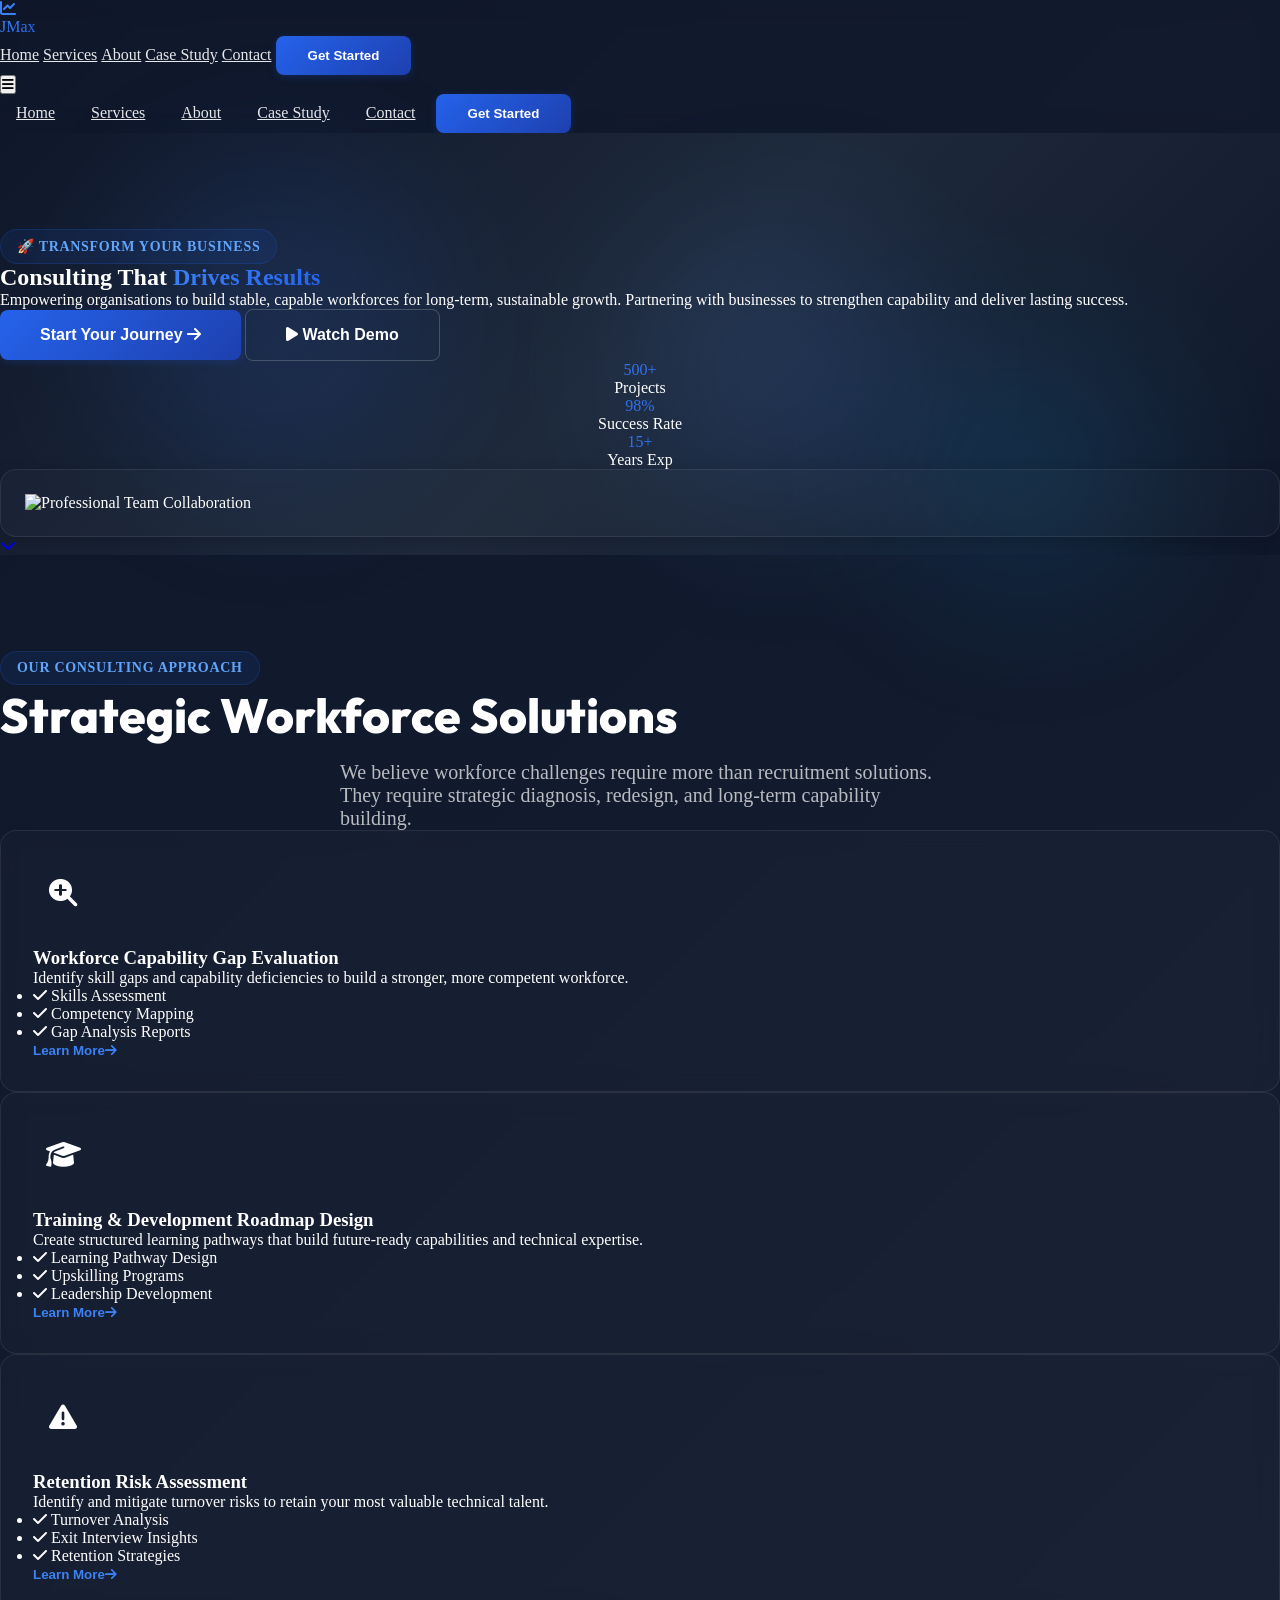
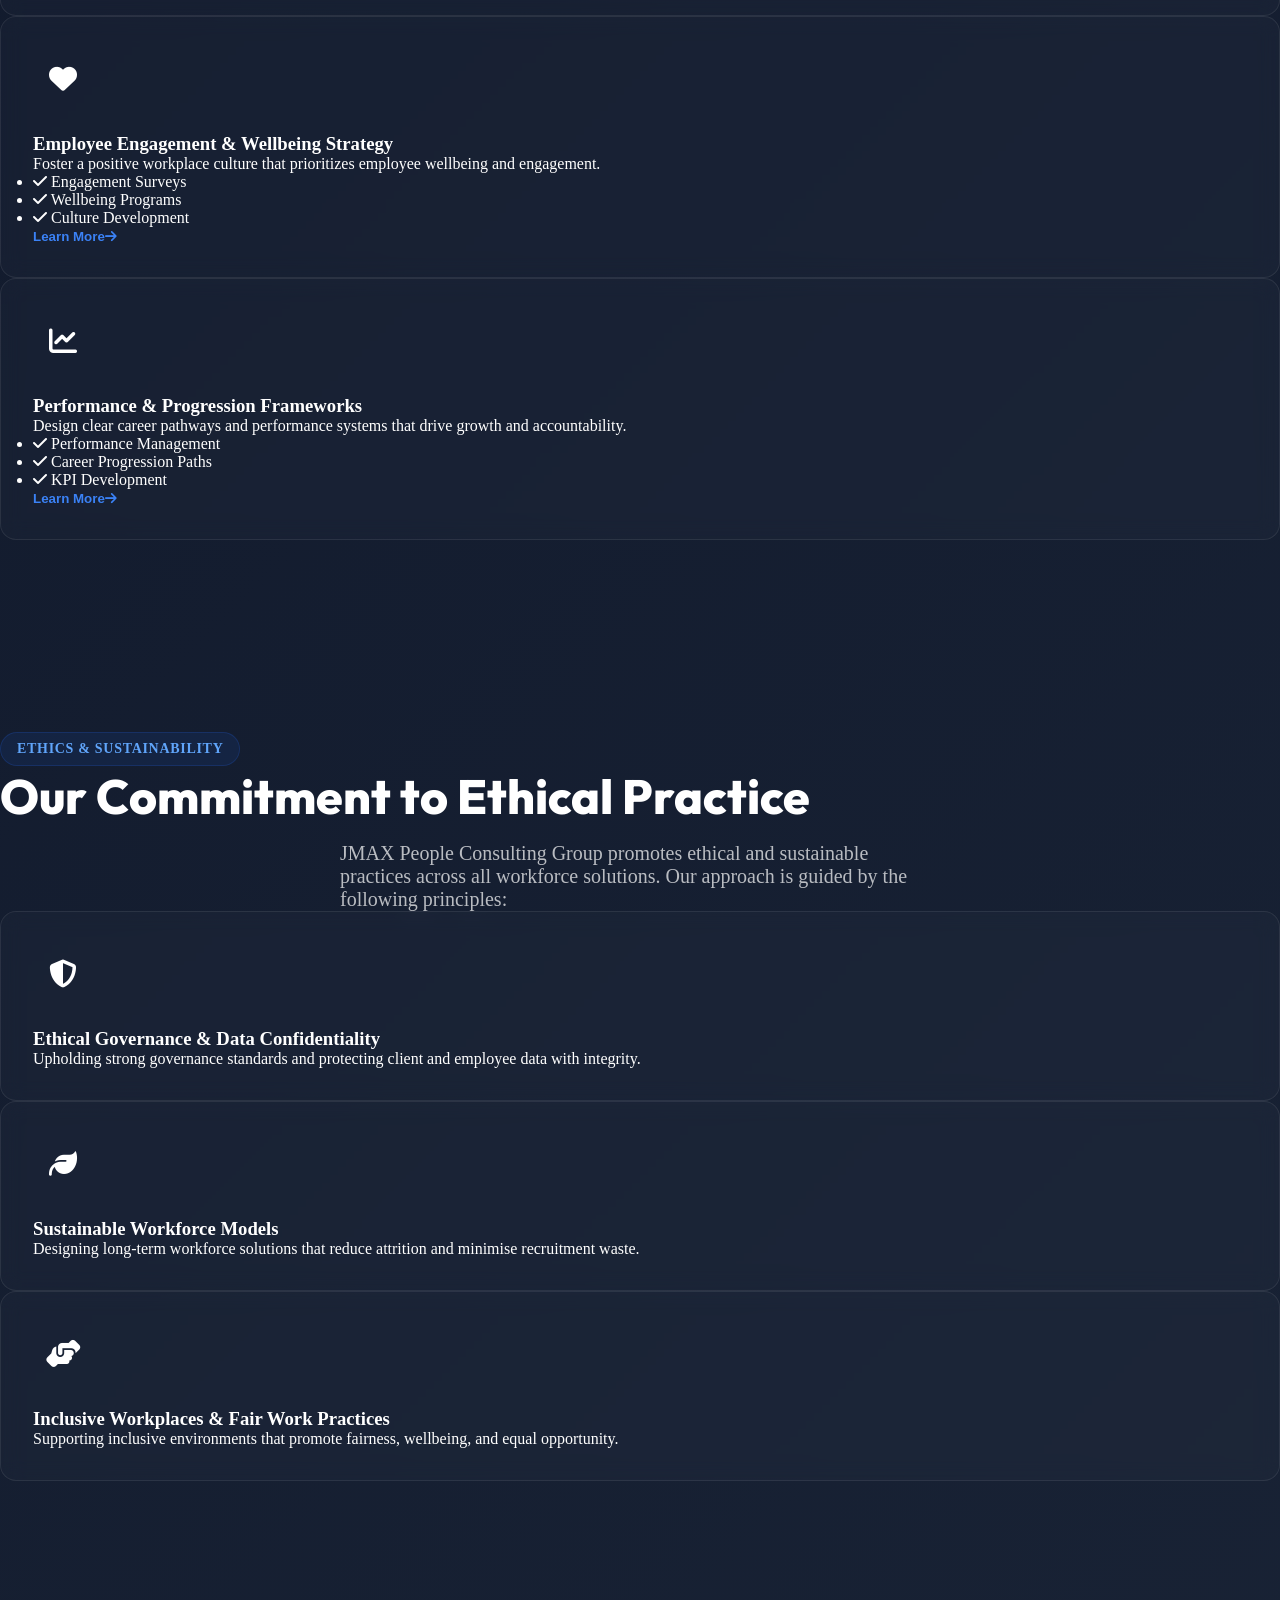
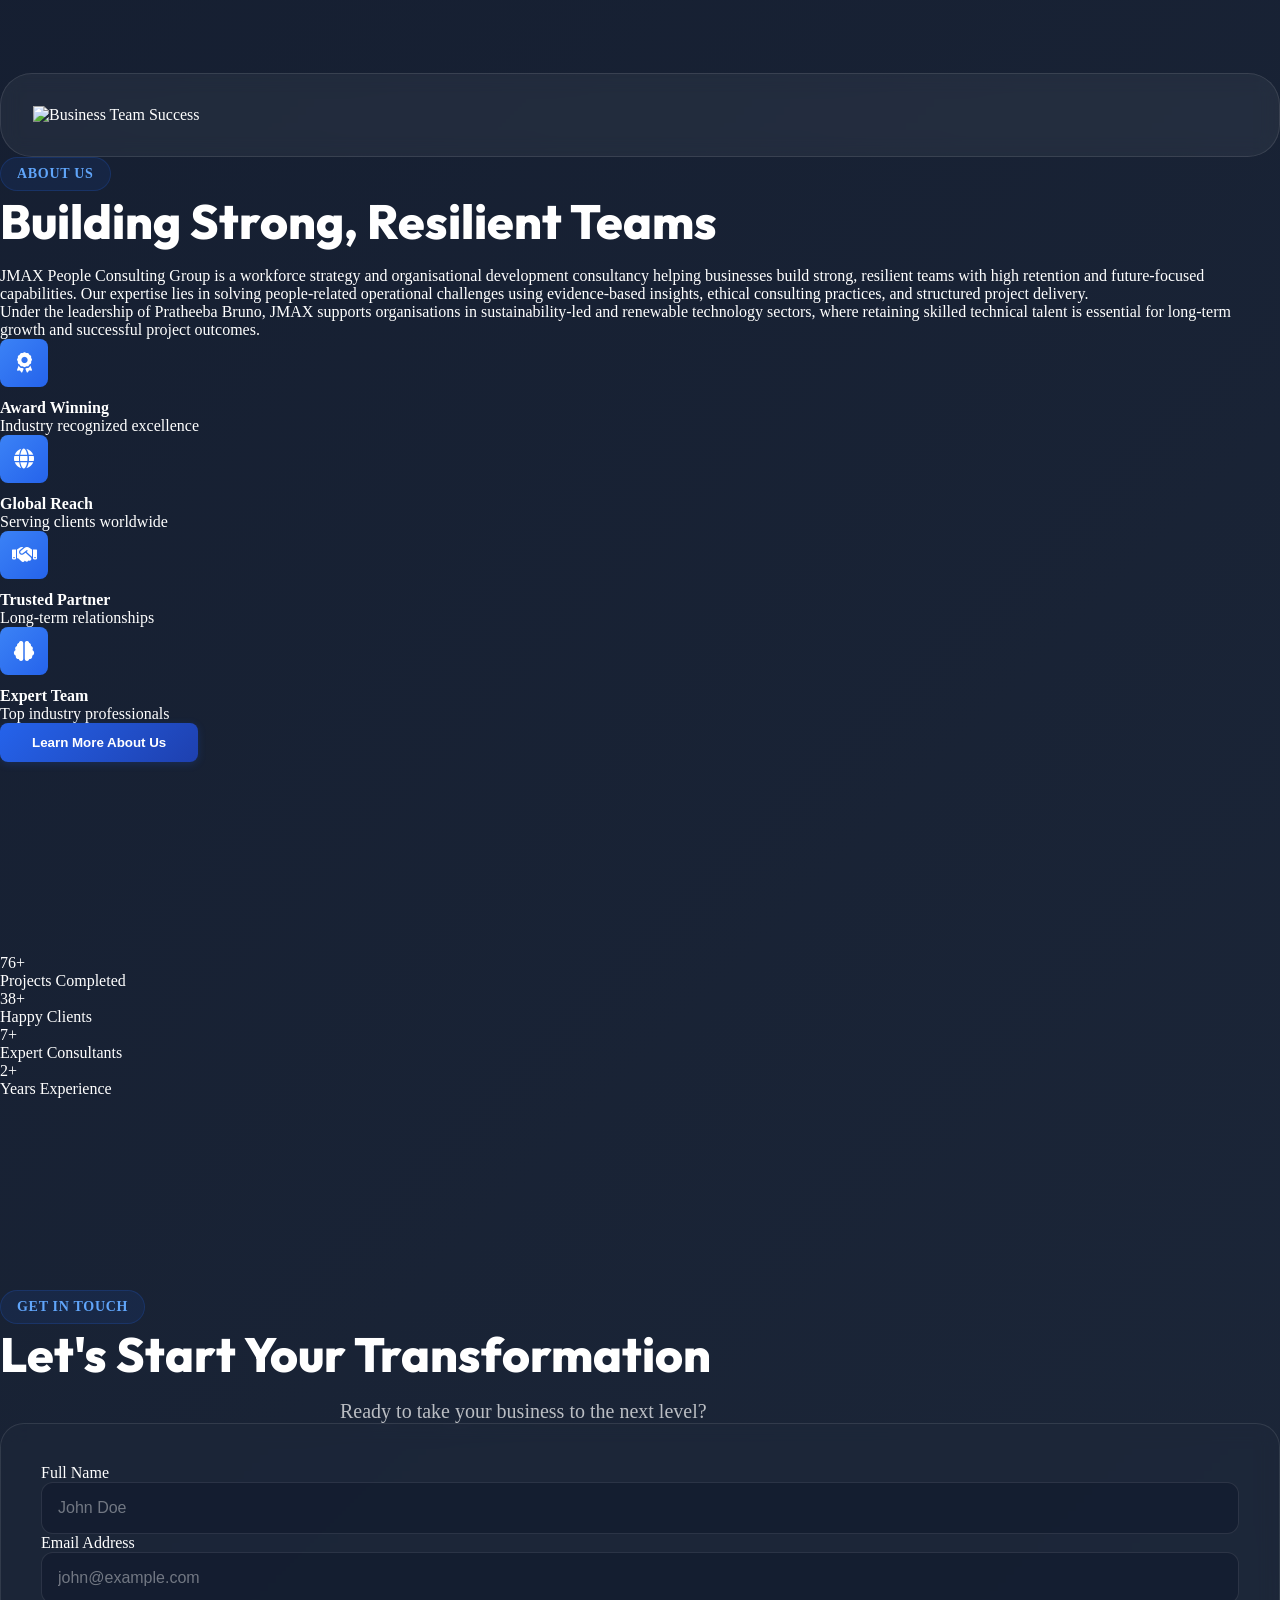
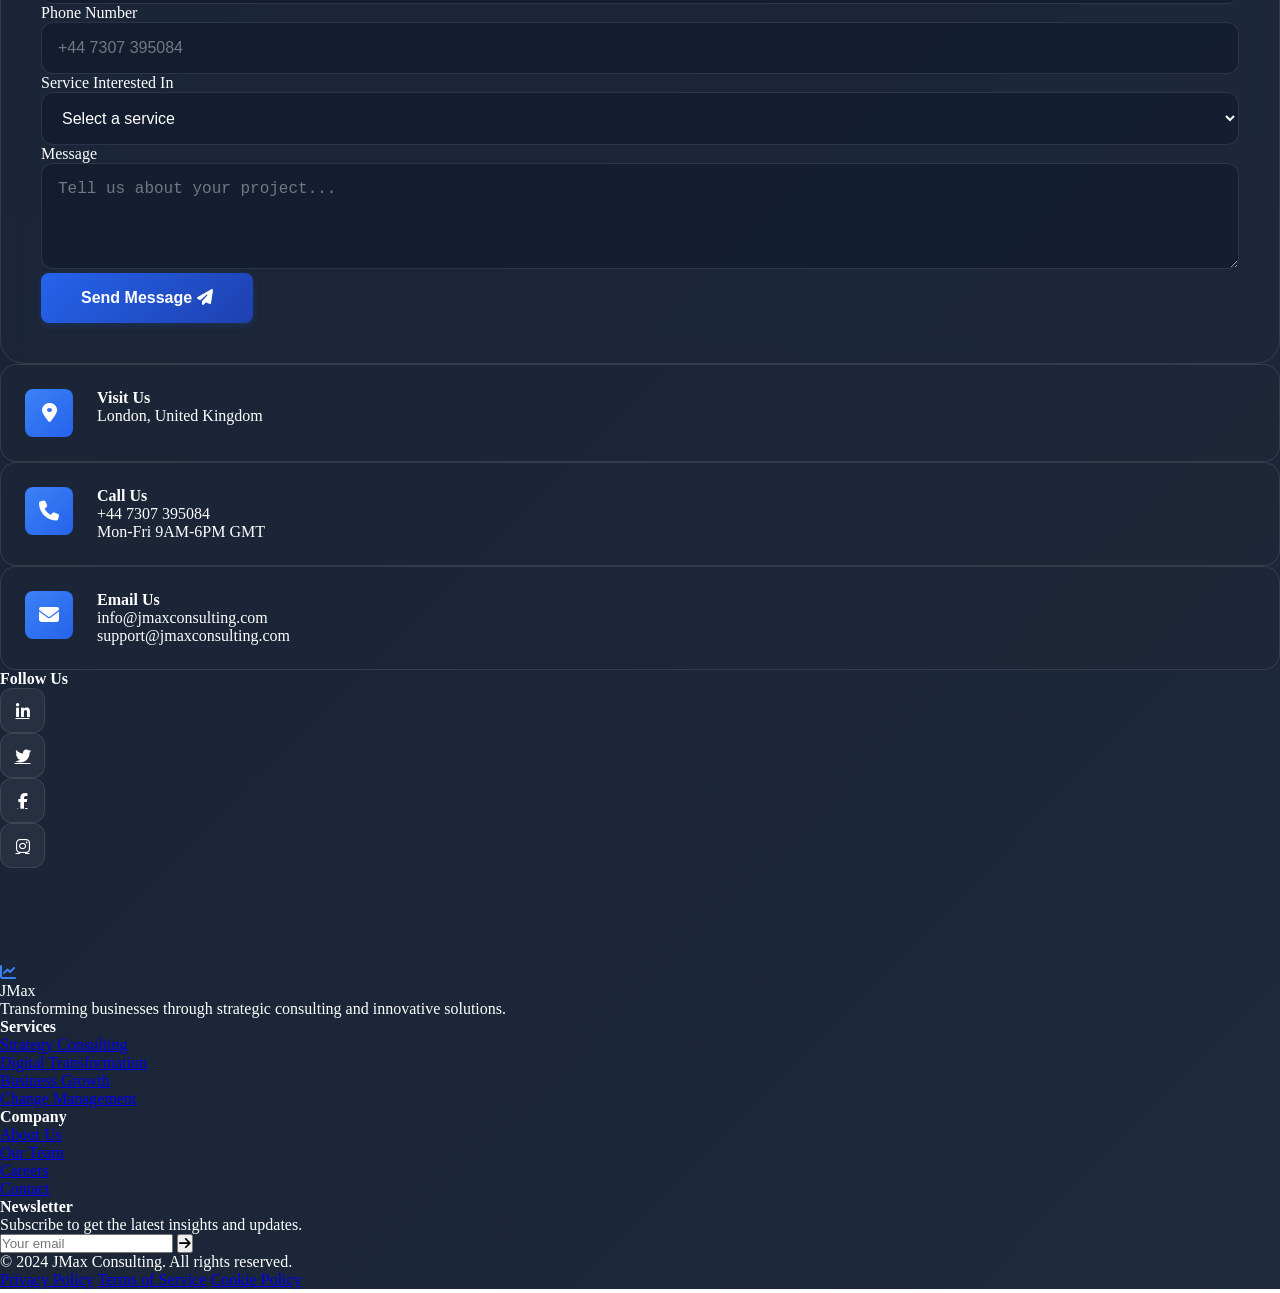
==== commit f3e9485b: "updated...." ====
--- a/index.html
+++ b/index.html
@@ -84,7 +84,7 @@
                     <a href="#home" class="nav-link">Home</a>
                     <a href="#services" class="nav-link">Services</a>
                     <a href="#about" class="nav-link">About</a>
-                    <a href="#case-study" class="nav-link">Case Study</a>
+                    <a href="client-solution-greentech.html" class="nav-link">Case Study</a>
                     <a href="#contact" class="nav-link">Contact</a>
                     <button class="btn-primary">Get Started</button>
                 </div>
@@ -101,7 +101,7 @@
                     <a href="#home" class="nav-link-mobile">Home</a>
                     <a href="#services" class="nav-link-mobile">Services</a>
                     <a href="#about" class="nav-link-mobile">About</a>
-                    <a href="#case-study" class="nav-link-mobile">Case Study</a>
+                    <a href="client-solution-greentech.html" class="nav-link-mobile">Case Study</a>
                     <a href="#contact" class="nav-link-mobile">Contact</a>
                     <button class="btn-primary w-full">Get Started</button>
                 </div>
@@ -489,183 +489,6 @@
         </div>
     </section>
 
-    <!-- Case Study Section -->
-    <section id="case-study" class="section-padding bg-gradient-to-b from-gray-900 to-gray-800">
-        <div class="container mx-auto px-6">
-            <div class="text-center mb-16 animate-on-scroll">
-                <span class="badge mb-4">Case Study</span>
-                <h2 class="section-title">Client Success Story</h2>
-                <p class="section-subtitle">How we helped GreenTech Innovation transform their workforce strategy</p>
-            </div>
-
-            <div class="max-w-5xl mx-auto">
-                <!-- Client Overview -->
-                <div class="service-card mb-8 animate-on-scroll">
-                    <div class="flex items-start gap-4 mb-6">
-                        <div class="service-icon bg-gradient-to-br from-green-500 to-emerald-500">
-                            <i class="fas fa-solar-panel"></i>
-                        </div>
-                        <div>
-                            <h3 class="text-2xl font-bold text-white mb-2">GreenTech Innovation Pvt Ltd</h3>
-                            <p class="text-blue-400 font-semibold">UK-Based Renewable Energy Organisation</p>
-                        </div>
-                    </div>
-
-                    <p class="text-gray-300 leading-relaxed mb-4">
-                        A UK-based renewable energy organisation specialising in solar technology installation and
-                        sustainable project expansion. GreenTech has experienced rapid growth driven by increased demand
-                        for government-led sustainability targets and clean energy solutions.
-                    </p>
-                </div>
-
-                <!-- Challenge -->
-                <div class="service-card mb-8 animate-on-scroll" style="animation-delay: 0.1s">
-                    <div class="flex items-center gap-3 mb-4">
-                        <i class="fas fa-exclamation-circle text-red-400 text-2xl"></i>
-                        <h3 class="text-2xl font-bold text-white">The Challenge</h3>
-                    </div>
-
-                    <div class="space-y-4 text-gray-300">
-                        <p class="leading-relaxed">
-                            Despite rapid expansion, GreenTech faced critical workforce challenges that threatened
-                            operational performance and project delivery:
-                        </p>
-
-                        <ul class="space-y-3">
-                            <li class="flex items-start gap-3">
-                                <i class="fas fa-arrow-right text-blue-400 mt-1"></i>
-                                <span><strong class="text-white">Low Employee Engagement:</strong> Declining morale
-                                    among
-                                    technical staff affecting productivity and quality</span>
-                            </li>
-                            <li class="flex items-start gap-3">
-                                <i class="fas fa-arrow-right text-blue-400 mt-1"></i>
-                                <span><strong class="text-white">High Retention Issues:</strong> Significant turnover in
-                                    site-based and technical roles requiring specialized expertise</span>
-                            </li>
-                            <li class="flex items-start gap-3">
-                                <i class="fas fa-arrow-right text-blue-400 mt-1"></i>
-                                <span><strong class="text-white">Capability Gaps:</strong> Insufficient trained
-                                    employees to
-                                    support expanding solar projects</span>
-                            </li>
-                            <li class="flex items-start gap-3">
-                                <i class="fas fa-arrow-right text-blue-400 mt-1"></i>
-                                <span><strong class="text-white">Communication Breakdowns:</strong> Ineffective
-                                    communication across departments and operational sites leading to unclear role
-                                    expectations</span>
-                            </li>
-                            <li class="flex items-start gap-3">
-                                <i class="fas fa-arrow-right text-blue-400 mt-1"></i>
-                                <span><strong class="text-white">Project Delivery Impact:</strong> Inability to deliver
-                                    projects within agreed timelines and budgets</span>
-                            </li>
-                        </ul>
-                    </div>
-                </div>
-
-                <!-- Our Approach -->
-                <div class="service-card mb-8 animate-on-scroll" style="animation-delay: 0.2s">
-                    <div class="flex items-center gap-3 mb-4">
-                        <i class="fas fa-lightbulb text-yellow-400 text-2xl"></i>
-                        <h3 class="text-2xl font-bold text-white">Our Approach</h3>
-                    </div>
-
-                    <p class="text-gray-300 leading-relaxed mb-6">
-                        JMAX People Consulting Group conducted a comprehensive workforce analysis to identify root
-                        causes of employee disengagement and attrition, with particular focus on communication
-                        breakdowns and capability development.
-                    </p>
-
-                    <div class="grid md:grid-cols-2 gap-4">
-                        <div class="bg-gray-800 bg-opacity-50 p-4 rounded-lg border border-gray-700">
-                            <h4 class="text-white font-semibold mb-2 flex items-center gap-2">
-                                <i class="fas fa-search text-blue-400"></i>
-                                Root Cause Analysis
-                            </h4>
-                            <p class="text-gray-400 text-sm">Identified communication gaps and engagement barriers</p>
-                        </div>
-                        <div class="bg-gray-800 bg-opacity-50 p-4 rounded-lg border border-gray-700">
-                            <h4 class="text-white font-semibold mb-2 flex items-center gap-2">
-                                <i class="fas fa-users text-blue-400"></i>
-                                Workforce Strategy
-                            </h4>
-                            <p class="text-gray-400 text-sm">Designed structured retention and capability framework</p>
-                        </div>
-                        <div class="bg-gray-800 bg-opacity-50 p-4 rounded-lg border border-gray-700">
-                            <h4 class="text-white font-semibold mb-2 flex items-center gap-2">
-                                <i class="fas fa-comments text-blue-400"></i>
-                                Communication Enhancement
-                            </h4>
-                            <p class="text-gray-400 text-sm">Implemented cross-departmental communication protocols</p>
-                        </div>
-                        <div class="bg-gray-800 bg-opacity-50 p-4 rounded-lg border border-gray-700">
-                            <h4 class="text-white font-semibold mb-2 flex items-center gap-2">
-                                <i class="fas fa-graduation-cap text-blue-400"></i>
-                                Training Programs
-                            </h4>
-                            <p class="text-gray-400 text-sm">Developed targeted technical and leadership development</p>
-                        </div>
-                    </div>
-                </div>
-
-                <!-- Key Deliverables -->
-                <div class="service-card mb-8 animate-on-scroll" style="animation-delay: 0.3s">
-                    <div class="flex items-center gap-3 mb-4">
-                        <i class="fas fa-check-circle text-green-400 text-2xl"></i>
-                        <h3 class="text-2xl font-bold text-white">Key Deliverables</h3>
-                    </div>
-
-                    <div class="grid md:grid-cols-3 gap-4">
-                        <div class="text-center p-4">
-                            <div class="text-4xl font-bold text-blue-400 mb-2">
-                                <i class="fas fa-file-alt"></i>
-                            </div>
-                            <h4 class="text-white font-semibold mb-1">Workforce Capability Assessment</h4>
-                            <p class="text-gray-400 text-sm">Comprehensive skills gap analysis</p>
-                        </div>
-                        <div class="text-center p-4">
-                            <div class="text-4xl font-bold text-blue-400 mb-2">
-                                <i class="fas fa-road"></i>
-                            </div>
-                            <h4 class="text-white font-semibold mb-1">Retention Strategy Roadmap</h4>
-                            <p class="text-gray-400 text-sm">Long-term employee engagement plan</p>
-                        </div>
-                        <div class="text-center p-4">
-                            <div class="text-4xl font-bold text-blue-400 mb-2">
-                                <i class="fas fa-chart-line"></i>
-                            </div>
-                            <h4 class="text-white font-semibold mb-1">Performance Frameworks</h4>
-                            <p class="text-gray-400 text-sm">Clear progression and accountability systems</p>
-                        </div>
-                    </div>
-                </div>
-
-                <!-- Impact Statement -->
-                <div class="service-card bg-gradient-to-br from-blue-900 to-blue-800 border-blue-700 animate-on-scroll"
-                    style="animation-delay: 0.4s">
-                    <div class="text-center">
-                        <i class="fas fa-quote-left text-blue-400 text-3xl mb-4"></i>
-                        <p class="text-xl text-white leading-relaxed mb-6 italic">
-                            "JMAX's structured approach helped us understand the real issues affecting our workforce.
-                            Their focus on communication and capability development has been transformational for our
-                            organisation."
-                        </p>
-                        <div class="flex items-center justify-center gap-4">
-                            <div
-                                class="w-12 h-12 rounded-full bg-gradient-to-br from-blue-500 to-blue-600 flex items-center justify-center">
-                                <i class="fas fa-user text-white"></i>
-                            </div>
-                            <div class="text-left">
-                                <div class="text-white font-semibold">Operations Director</div>
-                                <div class="text-blue-300 text-sm">GreenTech Innovation Pvt Ltd</div>
-                            </div>
-                        </div>
-                    </div>
-                </div>
-            </div>
-        </div>
-    </section>
 
 
     <!-- Contact Section -->
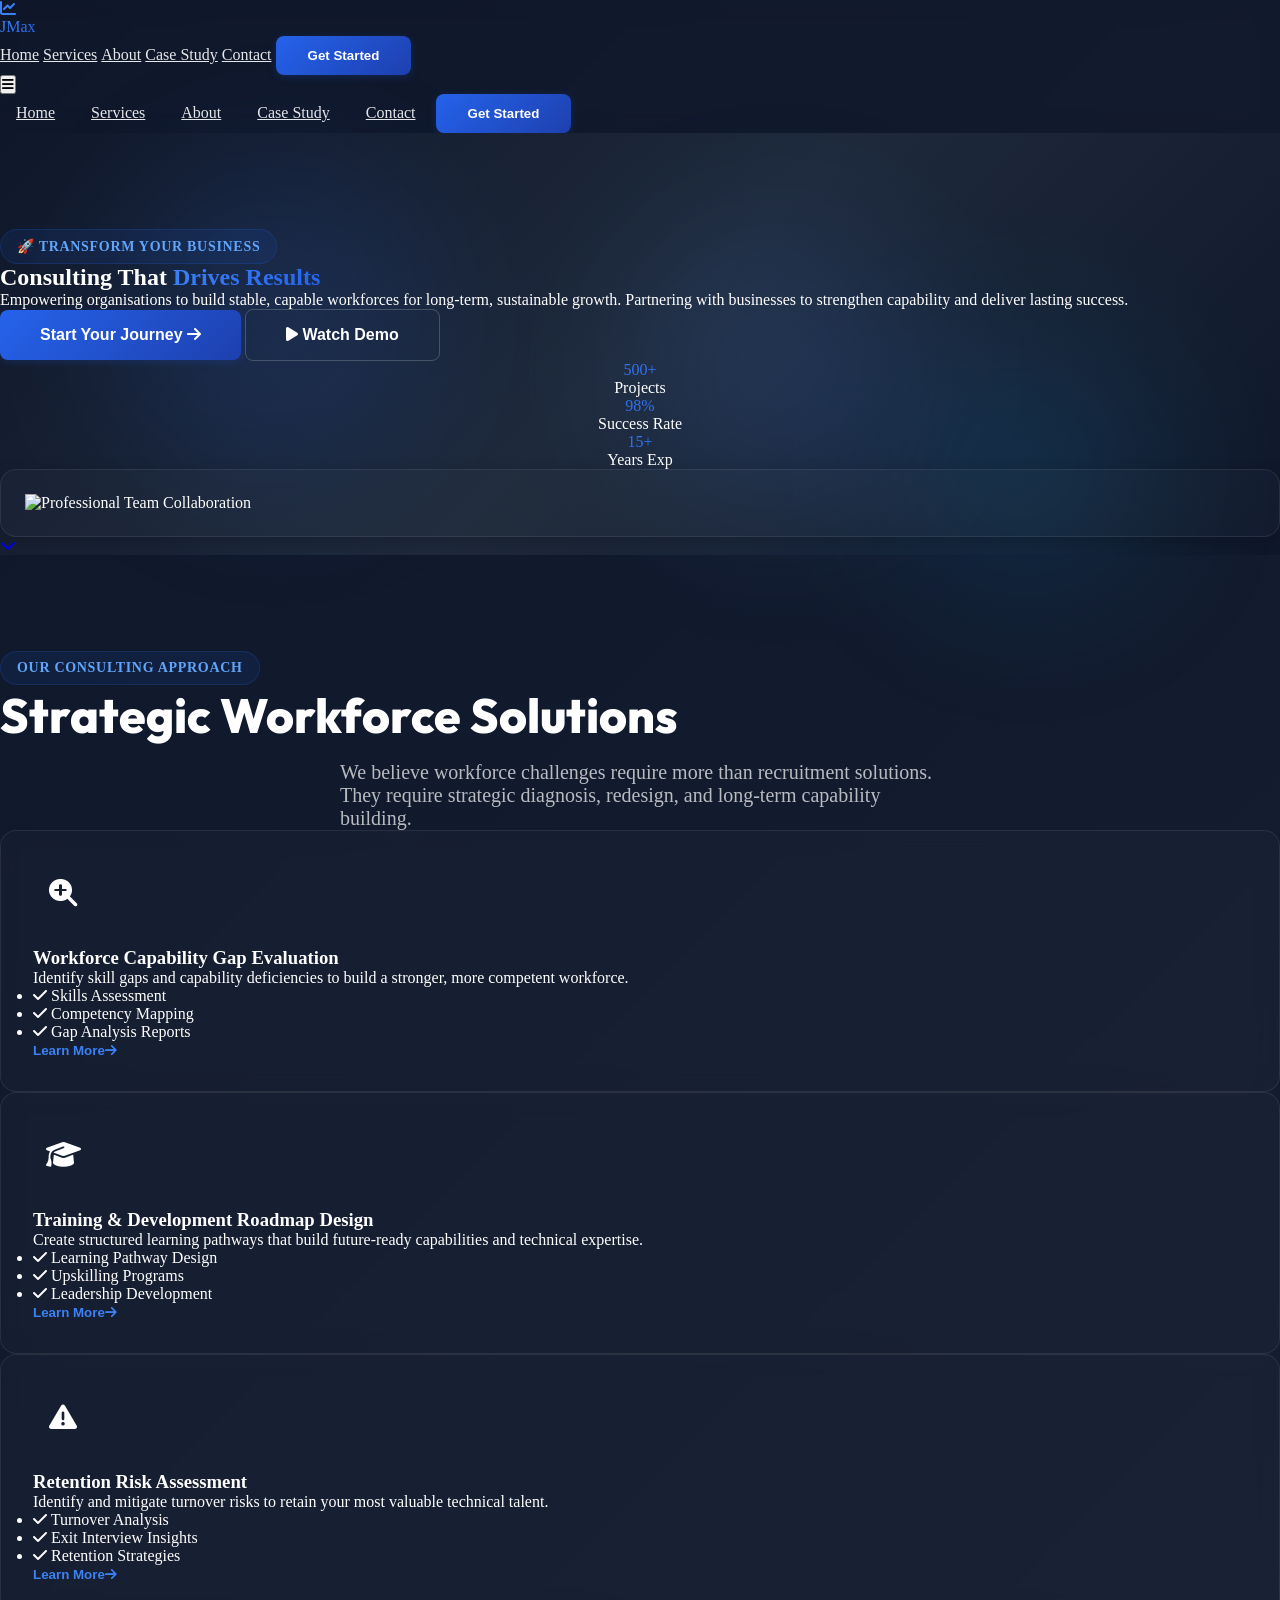
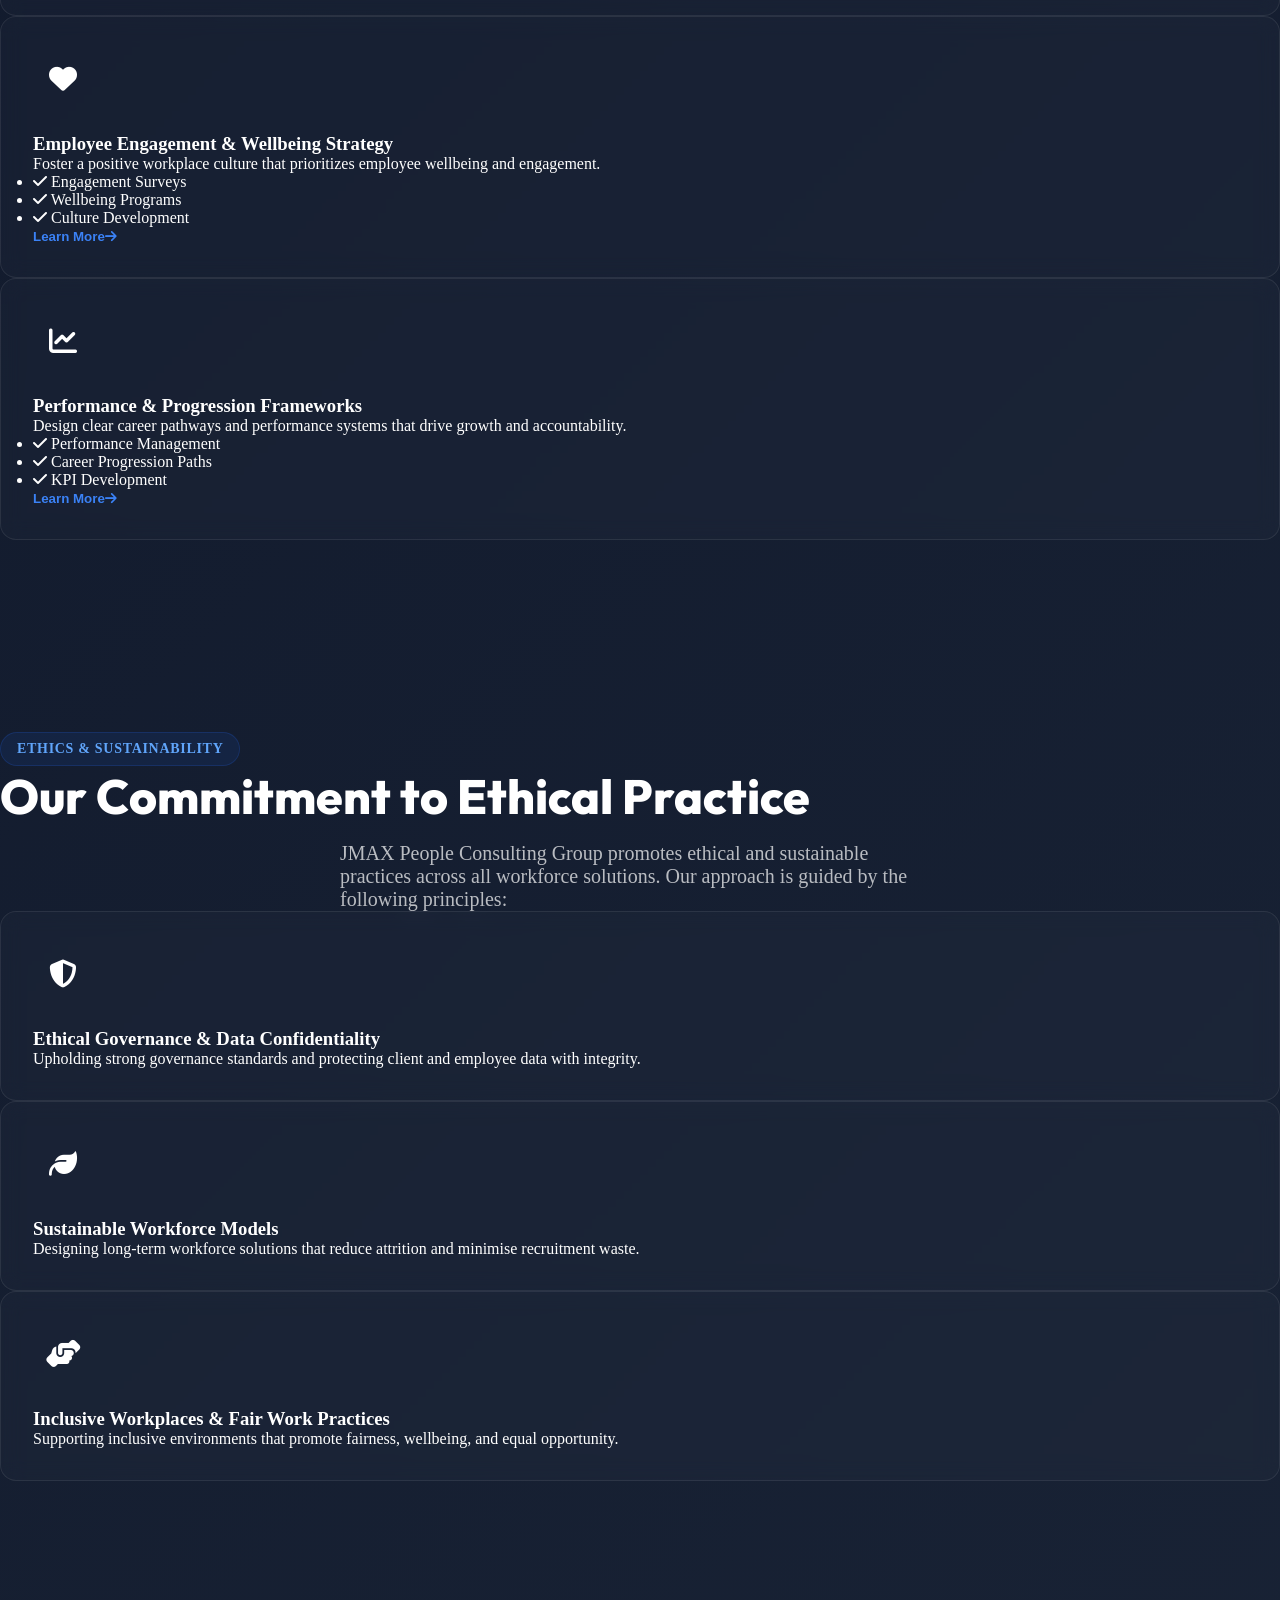
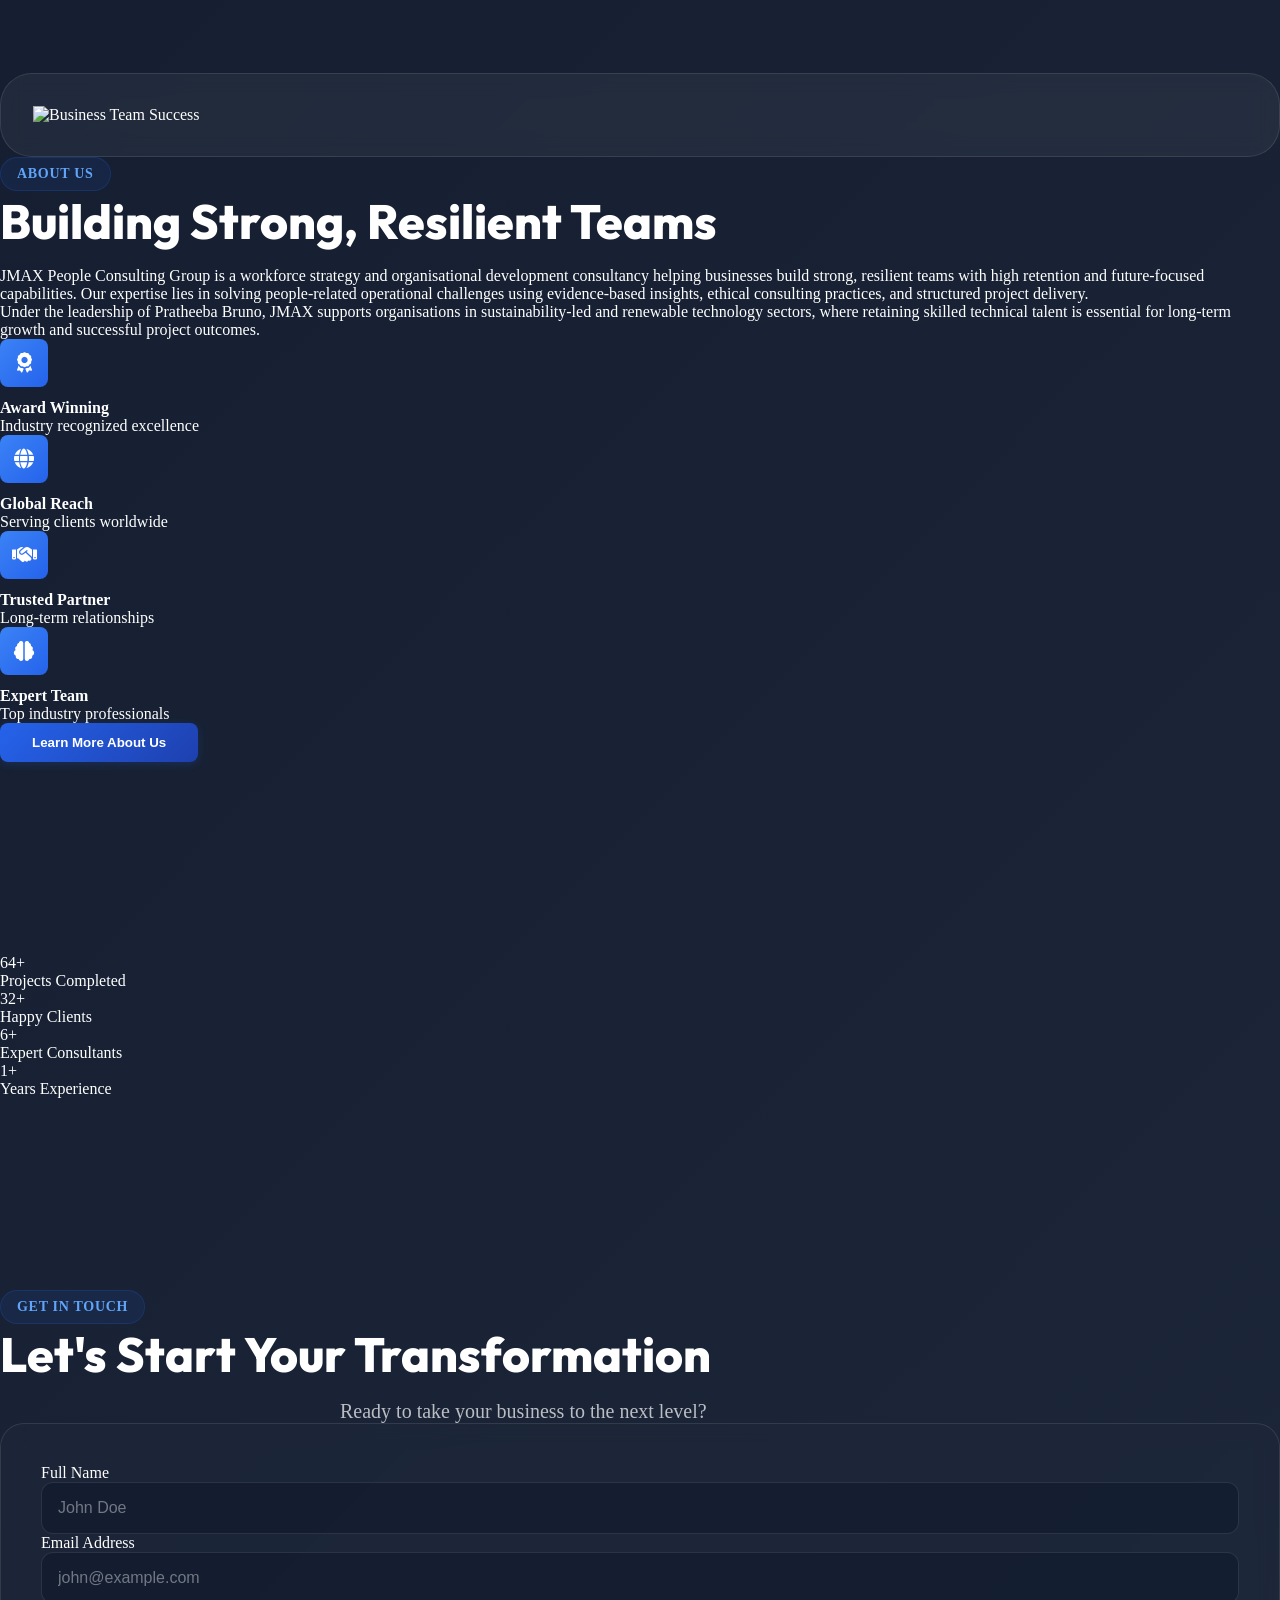
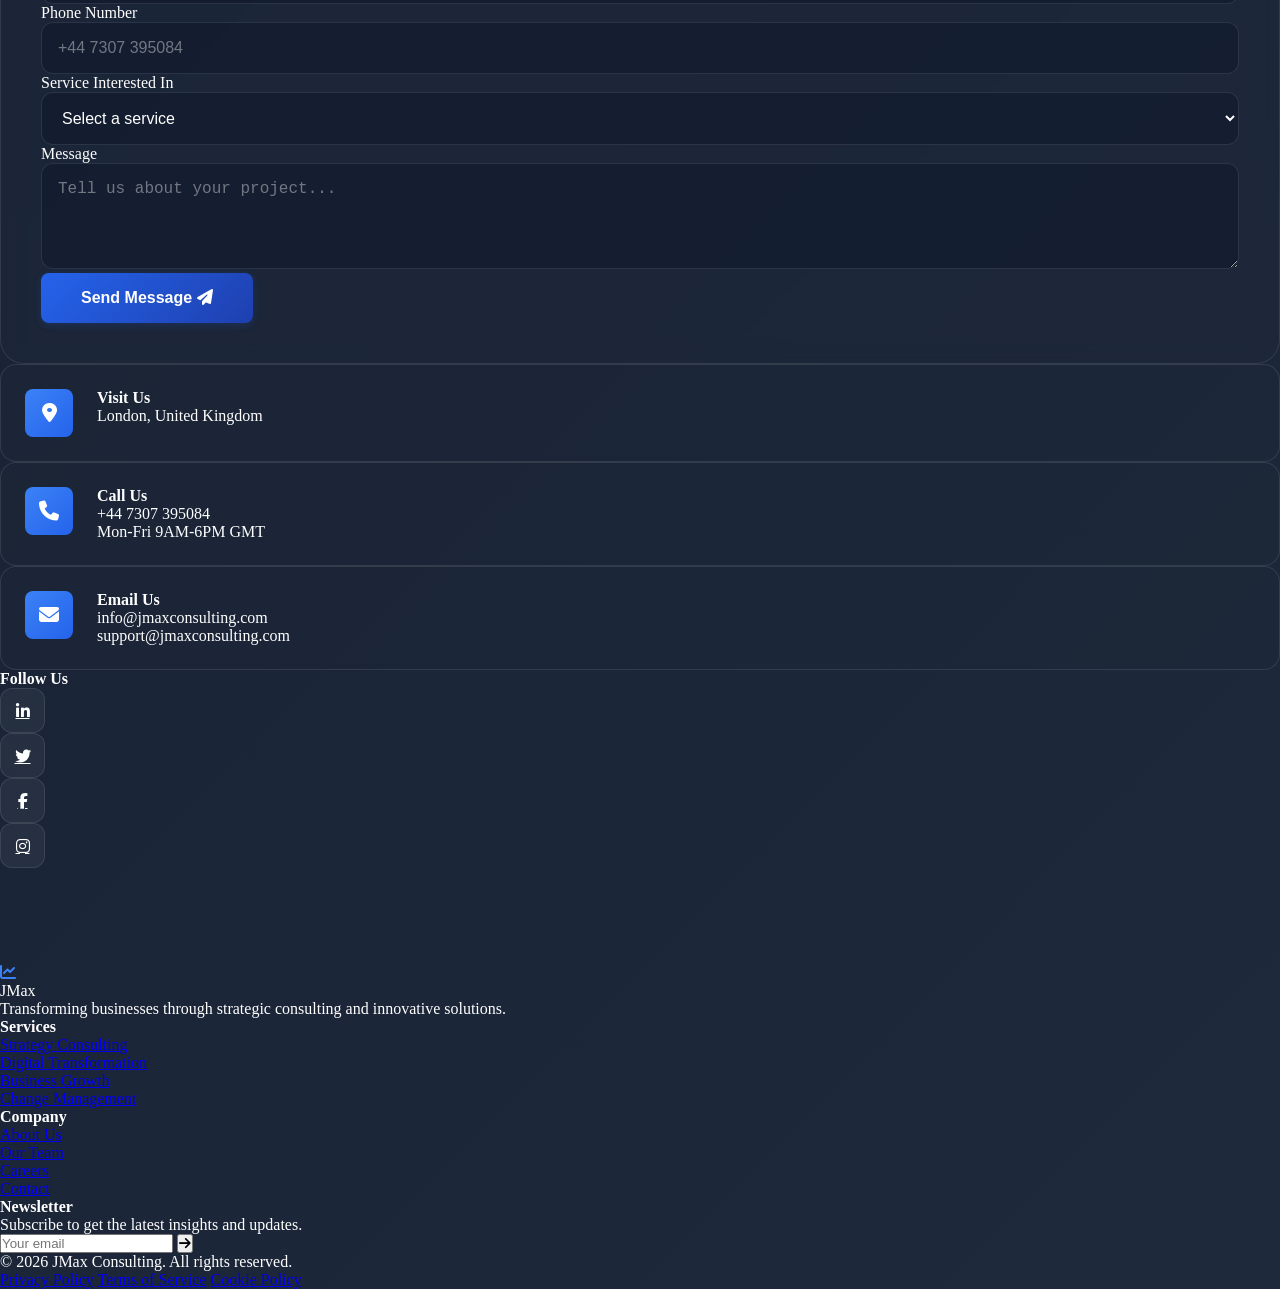
==== commit 5b6727a4: "update copyright year to 2026 in footer" ====
--- a/index.html
+++ b/index.html
@@ -651,7 +651,7 @@
             </div>
 
             <div class="border-t border-gray-800 pt-8 flex flex-col md:flex-row justify-between items-center">
-                <p class="text-sm">© 2024 JMax Consulting. All rights reserved.</p>
+                <p class="text-sm">© 2026 JMax Consulting. All rights reserved.</p>
                 <div class="flex space-x-6 mt-4 md:mt-0 text-sm">
                     <a href="#" class="hover:text-white transition-colors">Privacy Policy</a>
                     <a href="#" class="hover:text-white transition-colors">Terms of Service</a>
